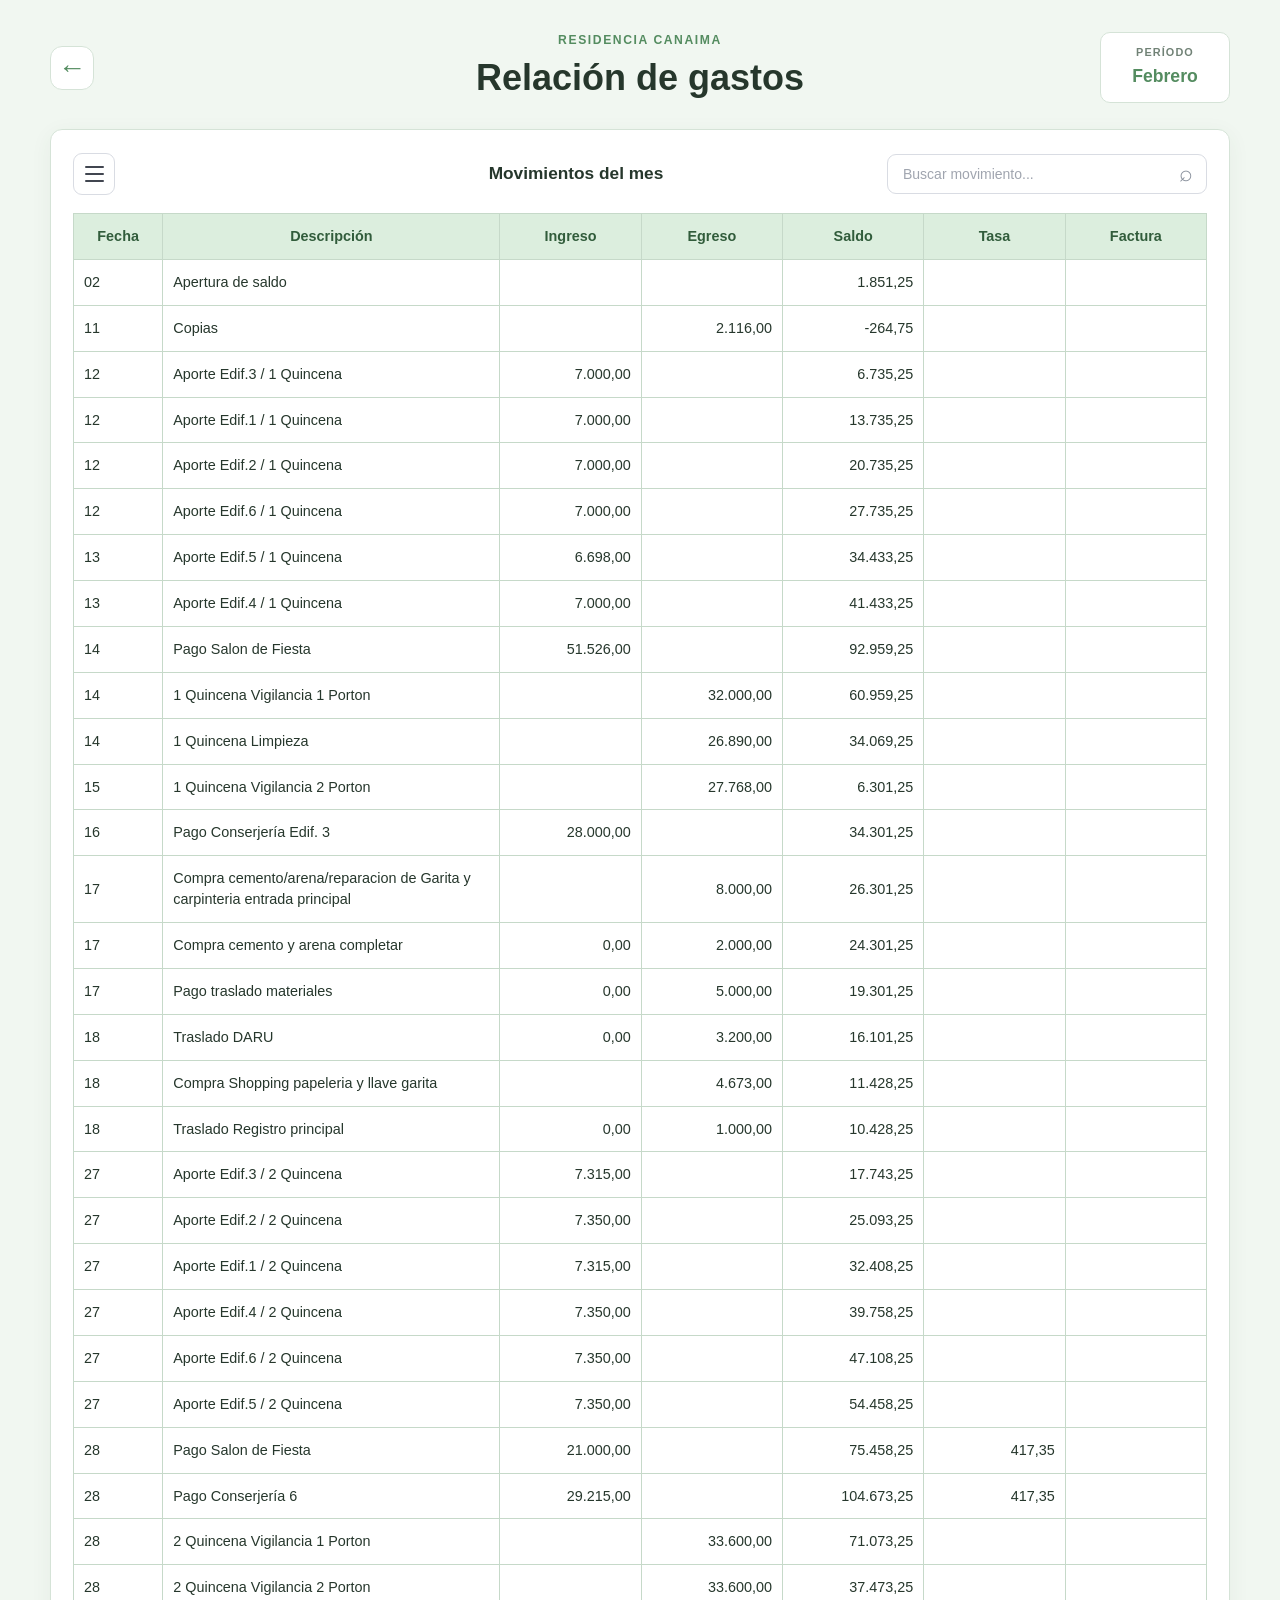
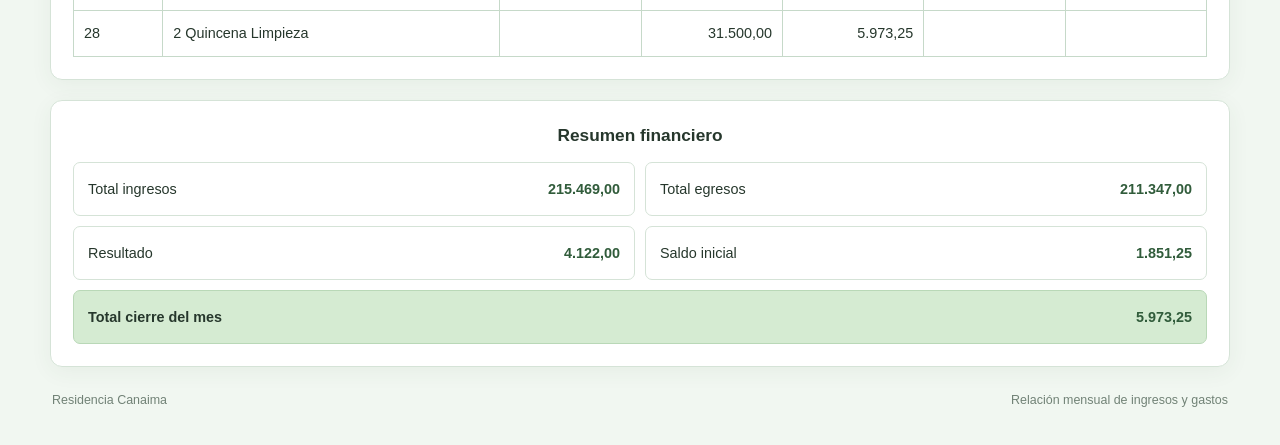
==== Consulta de mes/index.html @ 59e99fba "aplicando relaciones" ====
<!DOCTYPE html>
<html lang="es">
<head>
    <meta charset="UTF-8">
    <meta name="viewport" content="width=device-width, initial-scale=1.0">
    <meta name="theme-color" content="#f3f4f7">

    <title>Residencia Canaima | Consulta de mes</title>

    <link rel="stylesheet" href="styles.css">
    <link rel="stylesheet" href="animations.css">
    <link rel="stylesheet" href="search.css">
    <link rel="stylesheet" href="responsive.css">
    <link rel="stylesheet" href="sort.css">

</head>

<body>

    <main class="page">

        <!-- ENCABEZADO -->
        <header class="page-header">

            <!-- BOTÓN PARA RETROCEDER -->
            <button
                class="back-button"
                type="button"
                onclick="history.back()"
                aria-label="Volver a la página anterior"
                title="Volver"
            >
                <span aria-hidden="true">←</span>
            </button>


            <!-- INFORMACIÓN CENTRADA -->
            <div class="header-info">

                <p class="eyebrow">RESIDENCIA CANAIMA</p>

                <h1>Relación de gastos</h1>

            </div>


            <!-- PERÍODO -->
            <div class="period">

                <span class="period-label">PERÍODO</span>

                <span class="period-value">Febrero</span>

            </div>

        </header>



        <!-- TABLA DE MOVIMIENTOS -->
        <section class="ledger-section">

            <div class="section-heading">

                <!-- BOTÓN DE ORDENAMIENTO -->
                <div class="sort-container">

                    <button
                        type="button"
                        class="sort-button"
                        id="sort-button"
                        aria-expanded="false"
                        aria-controls="sort-menu"
                        aria-label="Ordenar movimientos"
                        title="Ordenar movimientos"
                    >
                        <span></span>
                        <span></span>
                        <span></span>
                    </button>

                    <!-- OPCIONES -->
                    <div class="sort-menu" id="sort-menu" hidden>

                        <button type="button" class="sort-option" data-sort="fecha-asc">
                            Fecha: más antiguo → más reciente
                        </button>

                        <button type="button" class="sort-option" data-sort="fecha-desc">
                            Fecha: más reciente → más antiguo
                        </button>

                        <button type="button" class="sort-option" data-sort="ingresos">
                            Ingresos: mayor → menor
                        </button>

                        <button type="button" class="sort-option" data-sort="egresos">
                            Egresos: mayor → menor
                        </button>

                        <button type="button" class="sort-option" data-sort="descripcion-asc">
                            Descripción: A → Z
                        </button>

                        <button type="button" class="sort-option" data-sort="descripcion-desc">
                            Descripción: Z → A
                        </button>

                    </div>

                </div>

                <!-- TÍTULO -->
                <h2>Movimientos del mes</h2>

                <!-- BUSCADOR -->
                <div class="search-container">
                    <input
                        type="search"
                        id="search-movements"
                        placeholder="Buscar movimiento..."
                        aria-label="Buscar por descripción"
                        autocomplete="off"
                    >
                    <span class="search-icon" aria-hidden="true">⌕</span>
                </div>

            </div>




            <div class="table-wrap">

                <table class="ledger">

                    <thead>
                        <tr>
                            <th>Fecha</th>
                            <th>Descripción</th>
                            <th class="number">Ingreso</th>
                            <th class="number">Egreso</th>
                            <th class="number">Saldo</th>
                            <th class="number">Tasa</th>
                            <th>Factura</th>
                        </tr>
                    </thead>

                    <tbody>

                        <!-- Aquí se agregarán posteriormente los movimientos -->

                        <tr class="empty-row">
                            <td colspan="7">
                                Todavía no hay movimientos registrados.
                            </td>
                        </tr>

                    </tbody>

                </table>

            </div>

        </section>


        <!-- RESUMEN FINANCIERO -->
        <section class="summary-section">

            <h2>Resumen financiero</h2>

            <div class="summary-grid">

                <article class="summary-item">
                    <span>Total ingresos</span>
                    <strong>—</strong>
                </article>

                <article class="summary-item">
                    <span>Total egresos</span>
                    <strong>—</strong>
                </article>

                <article class="summary-item">
                    <span>Resultado</span>
                    <strong>—</strong>
                </article>

                <article class="summary-item">
                    <span>Saldo inicial</span>
                    <strong>—</strong>
                </article>

                <article class="summary-item summary-total">
                    <span>Total cierre del mes</span>
                    <strong>—</strong>
                </article>

            </div>

        </section>


        <!-- PIE DE PÁGINA -->
        <footer class="page-footer">
            <span>Residencia Canaima</span>
            <span>Relación mensual de ingresos y gastos</span>
        </footer>

    </main>

    <script src="script.js"></script>
    <script src="search.js"></script>
    <script src="sort.js"></script>

</body>
</html>
---- Consulta de mes/styles.css ----
/* ========================================
   RESIDENCIA CANAIMA
   RELACIÓN DE GASTOS
   PALETA VERDE
======================================== */

:root {
    --page-bg: #f1f7f1;
    --surface: #ffffff;

    --ink: #26372c;
    --muted: #718276;

    --line: #d5e3d7;

    --header-bg: #dceede;
    --header-ink: #315c3b;

    --accent: #548c60;

    --closing-bg: #e7f3e8;
    --total-bg: #d5ebd2;

    --radius: 12px;
    --shadow: 0 5px 22px rgba(48, 91, 57, 0.06);
}


/* ========================================
   CONFIGURACIÓN GENERAL
======================================== */

* {
    box-sizing: border-box;
}

html {
    -webkit-text-size-adjust: 100%;
}

body {
    margin: 0;
    padding: 32px 18px;

    background: var(--page-bg);
    color: var(--ink);

    font-family: Arial, Helvetica, sans-serif;
    line-height: 1.45;
}

.page {
    width: min(100%, 1180px);
    margin: 0 auto;
}

h1, h2, p {
    margin-top: 0;
}


/* ========================================
   ENCABEZADO
======================================== */

.page-header {
    display: flex;
    align-items: center;
    justify-content: space-between;

    gap: 24px;
    margin-bottom: 26px;
}

.eyebrow {
    margin-bottom: 7px;

    color: var(--accent);

    font-size: 0.76rem;
    font-weight: 700;
    letter-spacing: 0.13em;
}

h1 {
    margin-bottom: 5px;

    font-size: clamp(1.65rem, 3vw, 2.25rem);
    line-height: 1.15;
}

.subtitle {
    margin-bottom: 0;

    color: var(--muted);
    font-size: 0.92rem;
}

.period {
    min-width: 130px;

    padding: 12px 17px;

    border: 1px solid var(--line);
    border-radius: 10px;

    background: var(--surface);
    text-align: center;
}

.period-label,
.period-value {
    display: block;
}

.period-label {
    margin-bottom: 3px;

    color: var(--muted);

    font-size: 0.68rem;
    font-weight: 700;
    letter-spacing: 0.1em;
}

.period-value {
    color: var(--accent);
    font-size: 1.1rem;
    font-weight: 700;
}


/* ========================================
   SECCIONES
======================================== */

.ledger-section,
.closing-section,
.summary-section {

    margin-bottom: 20px;
    padding: 22px;

    border: 1px solid var(--line);
    border-radius: var(--radius);

    background: var(--surface);
    box-shadow: var(--shadow);
}

.section-heading {
    display: flex;
    align-items: center;
    justify-content: space-between;

    margin-bottom: 17px;
}

.section-heading h2,
.closing-section h2,
.summary-section h2 {

    margin-bottom: 4px;
    font-size: 1.08rem;
}

.section-heading p {
    margin-bottom: 0;

    color: var(--muted);
    font-size: 0.92rem;
}


/* ========================================
   TABLA DE MOVIMIENTOS
======================================== */

.table-wrap {
    width: 100%;
    overflow-x: auto;
}

.ledger {
    width: 100%;

    border-collapse: collapse;
    table-layout: fixed;

    font-size: 0.9rem;
}

.ledger th,
.ledger td {

    padding: 12px 10px;

    border: 1px solid #c6d9c9;

    text-align: left;
    overflow-wrap: anywhere;
}

.ledger th {

    background: var(--header-bg);
    color: var(--header-ink);

    font-weight: 700;
}

.ledger th:first-child {
    width: 9%;
}

.ledger th:nth-child(2) {
    width: 34%;
}

.ledger th:nth-child(n+3) {
    width: 14.25%;
}

.ledger .number {
    text-align: right;
}

.empty-row td {

    padding: 28px 12px;

    color: var(--muted);
    text-align: center;
}


/* ========================================
   CIERRE DEL MES
======================================== */

.closing-section h2,
.summary-section h2 {

    margin-bottom: 14px;
}

.closing-line {

    display: flex;
    justify-content: space-between;
    align-items: center;

    gap: 16px;
    padding: 13px 15px;

    border: 1px solid #c9dfcb;
    border-radius: 7px;

    background: var(--closing-bg);
}

.closing-line strong,
.summary-item strong {

    color: #315c3b;
    font-variant-numeric: tabular-nums;
}


/* ========================================
   RESUMEN FINANCIERO
======================================== */
.summary-grid {

    display: grid;

    grid-template-columns: repeat(2, minmax(0, 1fr));

    gap: 10px;
}

.summary-item {

    display: flex;
    justify-content: space-between;
    align-items: center;

    gap: 14px;

    min-height: 54px;
    padding: 12px 14px;

    border: 1px solid var(--line);
    border-radius: 7px;

    background: #fff;

    font-size: 0.9rem;
}

.summary-item strong {
    white-space: nowrap;
}

.summary-total {

    grid-column: 1 / -1;

    border-color: #b9d8b7;
    background: var(--total-bg);

    font-weight: 700;
}


/* ========================================
   PIE DE PÁGINA
======================================== */

.page-footer {

    display: flex;
    justify-content: space-between;

    gap: 12px;
    padding: 4px 2px;

    color: var(--muted);
    font-size: 0.78rem;
}


/* ========================================
   TABLETS
======================================== */

@media (max-width: 760px) {

    body {
        padding: 22px 14px;
    }

    .ledger-section,
    .closing-section,
    .summary-section {
        padding: 17px;
    }

    .ledger {
        font-size: 0.82rem;
    }

    .ledger th,
    .ledger td {
        padding: 10px 7px;
    }

}


/* ========================================
   TELÉFONOS
======================================== */

@media (max-width: 560px) {

    body {
        padding: 14px 10px 24px;
    }

    .page-header {

        align-items: flex-start;

        gap: 12px;
        margin-bottom: 17px;
    }

    .eyebrow {
        font-size: 0.65rem;
    }

    h1 {
        font-size: 1.45rem;
    }

    .subtitle {

        max-width: 220px;

        font-size: 0.8rem;
    }

    .period {

        min-width: 82px;

        padding: 9px 10px;
    }

    .period-label {
        font-size: 0.59rem;
    }

    .period-value {
        font-size: 0.95rem;
    }

    .ledger-section,
    .closing-section,
    .summary-section {

        margin-bottom: 13px;
        padding: 14px 12px;

        border-radius: 10px;
    }

    .section-heading {
        margin-bottom: 12px;
    }

    .section-heading h2,
    .closing-section h2,
    .summary-section h2 {

        font-size: 0.98rem;
    }

    .section-heading p {
        font-size: 0.77rem;
    }

    /* Tabla adaptable mediante desplazamiento */

    .table-wrap {
        overflow-x: auto;
        -webkit-overflow-scrolling: touch;
    }

    .ledger {
        min-width: 650px;
        font-size: 0.8rem;
    }

    .ledger th,
    .ledger td {
        padding: 10px 7px;
    }

    .closing-line {

        padding: 12px;

        font-size: 0.88rem;
    }

    .summary-grid {

        grid-template-columns: 1fr;
        gap: 8px;
    }

    .summary-item {

        min-height: 48px;
        padding: 10px 11px;

        font-size: 0.84rem;
    }

    .summary-total {
        grid-column: auto;
    }

    .page-footer {

        flex-direction: column;

        gap: 3px;
        padding: 3px 2px;

        font-size: 0.7rem;
    }

}


/* ========================================
   TELÉFONOS MUY PEQUEÑOS
======================================== */

@media (max-width: 350px) {

    .page-header {
        flex-direction: column;
    }

    .period {

        width: 100%;
        text-align: left;
    }

    .period-label,
    .period-value {
        display: inline;
    }

    .period-label {
        margin-right: 8px;
    }

}

/* ========================================
   ANIMACIÓN DE CARGA DE LA PÁGINA
======================================== */

/* Animación general de aparición */

@keyframes pageFadeIn {
    from {
        opacity: 0;
        transform: translateY(18px);
    }

    to {
        opacity: 1;
        transform: translateY(0);
    }
}


/* Encabezado */

.page-header {
    animation: pageFadeIn 0.7s ease-out both;
}


/* Tabla de movimientos */

.ledger-section {
    animation: pageFadeIn 0.8s ease-out 0.12s both;
}


/* Cierre mensual */

.closing-section {
    animation: pageFadeIn 0.8s ease-out 0.24s both;
}


/* Resumen financiero */

.summary-section {
    animation: pageFadeIn 0.8s ease-out 0.36s both;
}


/* Pie de página */

.page-footer {
    animation: pageFadeIn 0.8s ease-out 0.48s both;
}


/* Respetar preferencias de movimiento reducido */

@media (prefers-reduced-motion: reduce) {

    .page-header,
    .ledger-section,
    .closing-section,
    .summary-section,
    .page-footer {

        animation: none;
    }

}

/* ========================================
   ENCABEZADO CENTRADO CON BOTÓN DE REGRESO
======================================== */

.page-header {
    display: grid;

    grid-template-columns: 1fr auto 1fr;

    align-items: center;

    gap: 12px;
}


/* INFORMACIÓN CENTRAL */

.header-info {
    text-align: center;
    grid-column: 2;
}

.header-info .eyebrow {
    margin-bottom: 7px;
}

.header-info h1 {
    margin-bottom: 5px;
}

.header-info .subtitle {
    margin-bottom: 0;
}


/* BOTÓN DE REGRESO */

.back-button {
    grid-column: 1;
    justify-self: start;

    display: flex;
    align-items: center;
    justify-content: center;

    width: 44px;
    height: 44px;

    border: 1px solid var(--line);
    border-radius: 12px;

    background: var(--surface);
    color: var(--accent);

    font-size: 28px;
    cursor: pointer;

    transition:
        background 0.25s ease,
        transform 0.25s ease,
        border-color 0.25s ease;
}

.back-button:hover {
    background: var(--header-bg);
    border-color: var(--accent);
    transform: translateX(-3px);
}

.back-button:active {
    transform: scale(0.94);
}

.back-button:focus-visible {
    outline: 2px solid var(--accent);
    outline-offset: 3px;
}


/* PERÍODO A LA DERECHA */

.page-header .period {
    grid-column: 3;
    justify-self: end;
}


/* ========================================
   ADAPTACIÓN PARA TELÉFONOS
======================================== */

@media (max-width: 560px) {

    .page-header {
        display: grid;

        grid-template-columns: 38px minmax(0, 1fr) 75px;

        align-items: center;
        gap: 5px;
    }

    .header-info {
        grid-column: 2;
        min-width: 0;
        text-align: center;
    }

    .header-info .eyebrow {
        font-size: 0.58rem;
        letter-spacing: 0.08em;
    }

    .header-info h1 {
        font-size: 1.15rem;
    }

    .header-info .subtitle {
        font-size: 0.68rem;
        max-width: none;
    }

    .back-button {
        width: 36px;
        height: 36px;

        font-size: 23px;
        border-radius: 9px;
    }

    .page-header .period {
        grid-column: 3;

        min-width: 0;
        width: 75px;

        padding: 8px 5px;

        text-align: center;
    }

    .period-label {
        font-size: 0.55rem;
    }

    .period-value {
        font-size: 0.85rem;
    }

}


/* TELÉFONOS MUY PEQUEÑOS */

@media (max-width: 350px) {

    .page-header {
        grid-template-columns: 32px minmax(0, 1fr) 65px;
    }

    .back-button {
        width: 32px;
        height: 32px;
    }

    .header-info h1 {
        font-size: 1rem;
    }

    .header-info .subtitle {
        font-size: 0.61rem;
    }

    .page-header .period {
        width: 65px;
    }

}

/* ========================================
   CENTRADO DE ENCABEZADOS
======================================== */

/* Movimientos del mes */
.section-heading {
    display: flex;
    justify-content: center;
    text-align: center;
}

.section-heading > div {
    width: 100%;
    text-align: center;
}

/* Cierre del mes */
.closing-section > h2 {
    text-align: center;
}

/* Resumen financiero */
.summary-section > h2 {
    text-align: center;
}

/* Centrar encabezados de la tabla */
.ledger thead th {
    text-align: center !important;
}
---- Consulta de mes/animations.css ----
/* ========================================
   RESIDENCIA CANAIMA
   ANIMACIONES E INTERACCIONES
======================================== */


/* ========================================
   TRANSICIONES GENERALES
======================================== */

button,
.period,
.ledger-section,
.closing-section,
.summary-section,
.summary-item,
.ledger th,
.ledger td {
    transition:
        transform 0.25s ease,
        box-shadow 0.25s ease,
        background-color 0.25s ease,
        border-color 0.25s ease,
        color 0.25s ease;
}


/* ========================================
   BOTÓN DE REGRESO
======================================== */

.back-button:hover {
    background: #dceede;
    border-color: #79ad80;
    color: #315c3b;

    transform: translateX(-4px);

    box-shadow: 0 4px 12px rgba(48, 91, 57, 0.12);
}

.back-button:active {
    transform: scale(0.92);
}


/* ========================================
   TARJETAS Y SECCIONES
======================================== */

.ledger-section:hover,
.closing-section:hover,
.summary-section:hover {

    box-shadow: 0 9px 25px rgba(48, 91, 57, 0.10);

    border-color: #bdd8c0;
}


/* ========================================
   PERÍODO
======================================== */

.period:hover {

    transform: translateY(-3px);

    border-color: #8dbb91;

    box-shadow: 0 5px 14px rgba(48, 91, 57, 0.10);
}


/* ========================================
   ENCABEZADOS DE TABLA
======================================== */

.ledger th:hover {

    background: #cce5cf;
    color: #274d30;
}


/* ========================================
   FILAS DE LA TABLA
======================================== */

.ledger tbody tr:not(.empty-row):hover {

    background: #f0f8f0;

    transform: scale(1.002);
}


/* ========================================
   RESUMEN FINANCIERO
======================================== */

.summary-item:hover {

    transform: translateY(-3px);

    background: #f3faf3;

    border-color: #a9cfae;

    box-shadow: 0 5px 13px rgba(48, 91, 57, 0.08);
}


/* TOTAL DEL CIERRE */

.summary-total:hover {

    background: #c8e5c5;

    border-color: #91bd8e;
}


/* ========================================
   CIERRE MENSUAL
======================================== */

.closing-line:hover {

    background: #d9eddb;

    border-color: #a9cfae;
}


/* ========================================
   TEXTO DEL ENCABEZADO
======================================== */

.header-info h1 {
    transition: color 0.25s ease;
}

.header-info h1:hover {
    color: #548c60;
}


/* ========================================
   ACCESIBILIDAD
======================================== */

@media (prefers-reduced-motion: reduce) {

    *,
    *::before,
    *::after {

        transition-duration: 0.01ms !important;
        animation-duration: 0.01ms !important;
        animation-iteration-count: 1 !important;

    }

}


/* ========================================
   DISPOSITIVOS TÁCTILES
======================================== */

@media (hover: none) {

    .ledger-section:hover,
    .closing-section:hover,
    .summary-section:hover,
    .summary-item:hover,
    .period:hover,
    .closing-line:hover,
    .header-info h1:hover {

        transform: none;
        box-shadow: none;

    }

}
---- Consulta de mes/search.css ----
/* ========================================
   ENCABEZADO Y BUSCADOR DE MOVIMIENTOS
======================================== */

.section-heading {
    display: grid;
    grid-template-columns: minmax(0, 1fr) auto minmax(0, 1fr);
    align-items: center;
    gap: 20px;
    width: 100%;
}

.section-heading h2 {
    grid-column: 2;
    grid-row: 1;
    margin: 0;
    text-align: center;
    white-space: nowrap;
    transform: translateX(-70px);
}

/* Contenedor del buscador */

.search-container {
    position: relative;
    grid-column: 3;
    grid-row: 1;
    justify-self: end;
    width: min(100%, 320px);
    flex: 0 1 320px;
}

/* Campo de búsqueda */

.search-container input {
    width: 100%;
    box-sizing: border-box;
    padding: 11px 42px 11px 15px;

    font-family: inherit;
    font-size: 14px;
    color: #30343b;

    background: #ffffff;
    border: 1px solid #d9dce3;
    border-radius: 9px;

    outline: none;
    transition: border-color 0.2s ease,
                box-shadow 0.2s ease;
}

.search-container input::placeholder {
    color: #a0a5af;
}

.search-container input:focus {
    border-color: #8795ad;
    box-shadow: 0 0 0 3px rgba(135, 149, 173, 0.15);
}

/* Icono de búsqueda */

.search-icon {
    position: absolute;
    right: 14px;
    top: 50%;
    transform: translateY(-50%);

    font-size: 23px;
    color: #89909c;

    pointer-events: none;
}

/* Mensaje sin resultados */

.search-empty-row td {
    padding: 25px 12px;
    text-align: center;
    color: #9298a3;
    font-size: 14px;
}

/* ========================================
   ADAPTACIÓN A MÓVILES
======================================== */

@media (max-width: 620px) {

    .section-heading {
        grid-template-columns: 1fr;
        flex-wrap: wrap;
        gap: 14px;
    }

    .section-heading h2 {
        grid-column: 1;
        grid-row: 1;
        transform: none;
    }

    .search-container {
        grid-column: 1;
        grid-row: 2;
        justify-self: stretch;
        width: 100%;
        max-width: none;
        flex: 1 1 100%;
    }

}
---- Consulta de mes/responsive.css ----
/* ========================================
   AJUSTES RESPONSIVE DEL ENCABEZADO
======================================== */

/* Escritorios pequeños y pantallas grandes */
@media (min-width: 621px) {

    .section-heading h2 {
        transform: translateX(clamp(-80px, -5vw, -35px));
    }

}

/* En móvil el título conserva su centrado */
@media (max-width: 620px) {

    .ledger th:first-child {
        min-width: 48px;
        white-space: nowrap;
    }

    .section-heading h2 {
        transform: none;
    }

}
---- Consulta de mes/sort.css ----
/* ========================================
   ENCABEZADO DE MOVIMIENTOS
======================================== */

.ledger-section .section-heading {
    display: flex !important;
    align-items: center !important;
    justify-content: center !important;

    position: relative;
    width: 100%;
    min-height: 44px;
    gap: 18px;

    text-align: center !important;
}

/* ========================================
   BOTÓN DE ORDENAMIENTO
======================================== */

.ledger-section .sort-container {
    position: absolute !important;
    left: 0;
    top: 50%;
    transform: translateY(-50%);

    width: 42px;
    z-index: 50;
}

/* Botón de tres líneas */

.ledger-section .sort-button {
    width: 42px;
    height: 42px;
    padding: 10px;

    display: flex;
    flex-direction: column;
    justify-content: center;
    align-items: center;
    gap: 5px;

    background: #ffffff;
    border: 1px solid #d9dce3;
    border-radius: 9px;

    cursor: pointer;
    transition: background 0.2s ease, border-color 0.2s ease;
}

.ledger-section .sort-button span {
    display: block;
    width: 19px;
    height: 2px;

    background: #414650;
    border-radius: 2px;

    transition: background 0.2s ease;
}

.ledger-section .sort-button:hover {
    background: #f1f3f6;
    border-color: #aeb5c1;
}

/* ========================================
   MENÚ DESPLEGABLE
======================================== */

.ledger-section .sort-menu {
    position: absolute;
    top: calc(100% + 9px);
    left: 0;

    width: 270px;
    padding: 6px;

    background: #ffffff;
    border: 1px solid #e0e3e9;
    border-radius: 10px;

    box-shadow: 0 8px 24px rgba(0, 0, 0, 0.12);
    z-index: 100;
}

.ledger-section .sort-menu[hidden] {
    display: none !important;
}

/* ========================================
   OPCIONES DEL MENÚ
======================================== */

.ledger-section .sort-option {
    display: block;
    width: 100%;
    padding: 11px 12px;

    font-family: inherit;
    font-size: 13px;
    font-weight: 500;
    text-align: left;

    color: #414650;
    background: transparent;

    border: none;
    border-radius: 7px;

    cursor: pointer;

    transition:
        background 0.2s ease,
        color 0.2s ease,
        padding-left 0.2s ease;
}

/* Al pasar el cursor */

.ledger-section .sort-option:hover {
    color: #30343b;
    background: #f0f1f5;
    padding-left: 17px;
}

/* Al mantener pulsado */

.ledger-section .sort-option:active {
    background: #e5e7ed;
}

/* Accesibilidad: navegación con teclado */

.ledger-section .sort-option:focus-visible {
    outline: 2px solid #8795ad;
    outline-offset: -2px;
    background: #f0f1f5;
}


/* ========================================
   TÍTULO
======================================== */

.ledger-section .section-heading h2 {
    flex: 1 1 auto;
    margin: 0;

    text-align: center !important;
    white-space: nowrap;
}

/* ========================================
   BUSCADOR EN ESCRITORIO
======================================== */

.ledger-section .section-heading .search-container {
    position: absolute !important;
    right: 0;
    top: 50%;
    transform: translateY(-50%);

    width: 320px;
    max-width: 320px;
    z-index: 2;
    pointer-events: auto;
}

/* ========================================
   ADAPTACIÓN A MÓVILES
======================================== */

@media (max-width: 620px) {

    .ledger-section .section-heading {
        flex-wrap: wrap !important;
        justify-content: center !important;
        gap: 14px;
    }

    .ledger-section .section-heading h2 {
        width: 100%;
        flex: 1 1 100%;

        text-align: center !important;
        white-space: normal;
    }

    /* Buscador */
    .ledger-section .section-heading .search-container {
        position: relative !important;
        top: auto;
        right: auto;
        transform: none;

        width: 100%;
        max-width: none;
    }

    /* Botón más pequeño y ligeramente más arriba */
    .ledger-section .sort-container {
        width: 36px;
        top: -4px;
        transform: none;
    }

    .ledger-section .sort-button {
        width: 36px;
        height: 36px;
        padding: 8px;
        gap: 4px;
    }

    .ledger-section .sort-button span {
        width: 16px;
        height: 2px;
    }

    .ledger-section .sort-menu {
        width: min(270px, calc(100vw - 50px));
    }

}
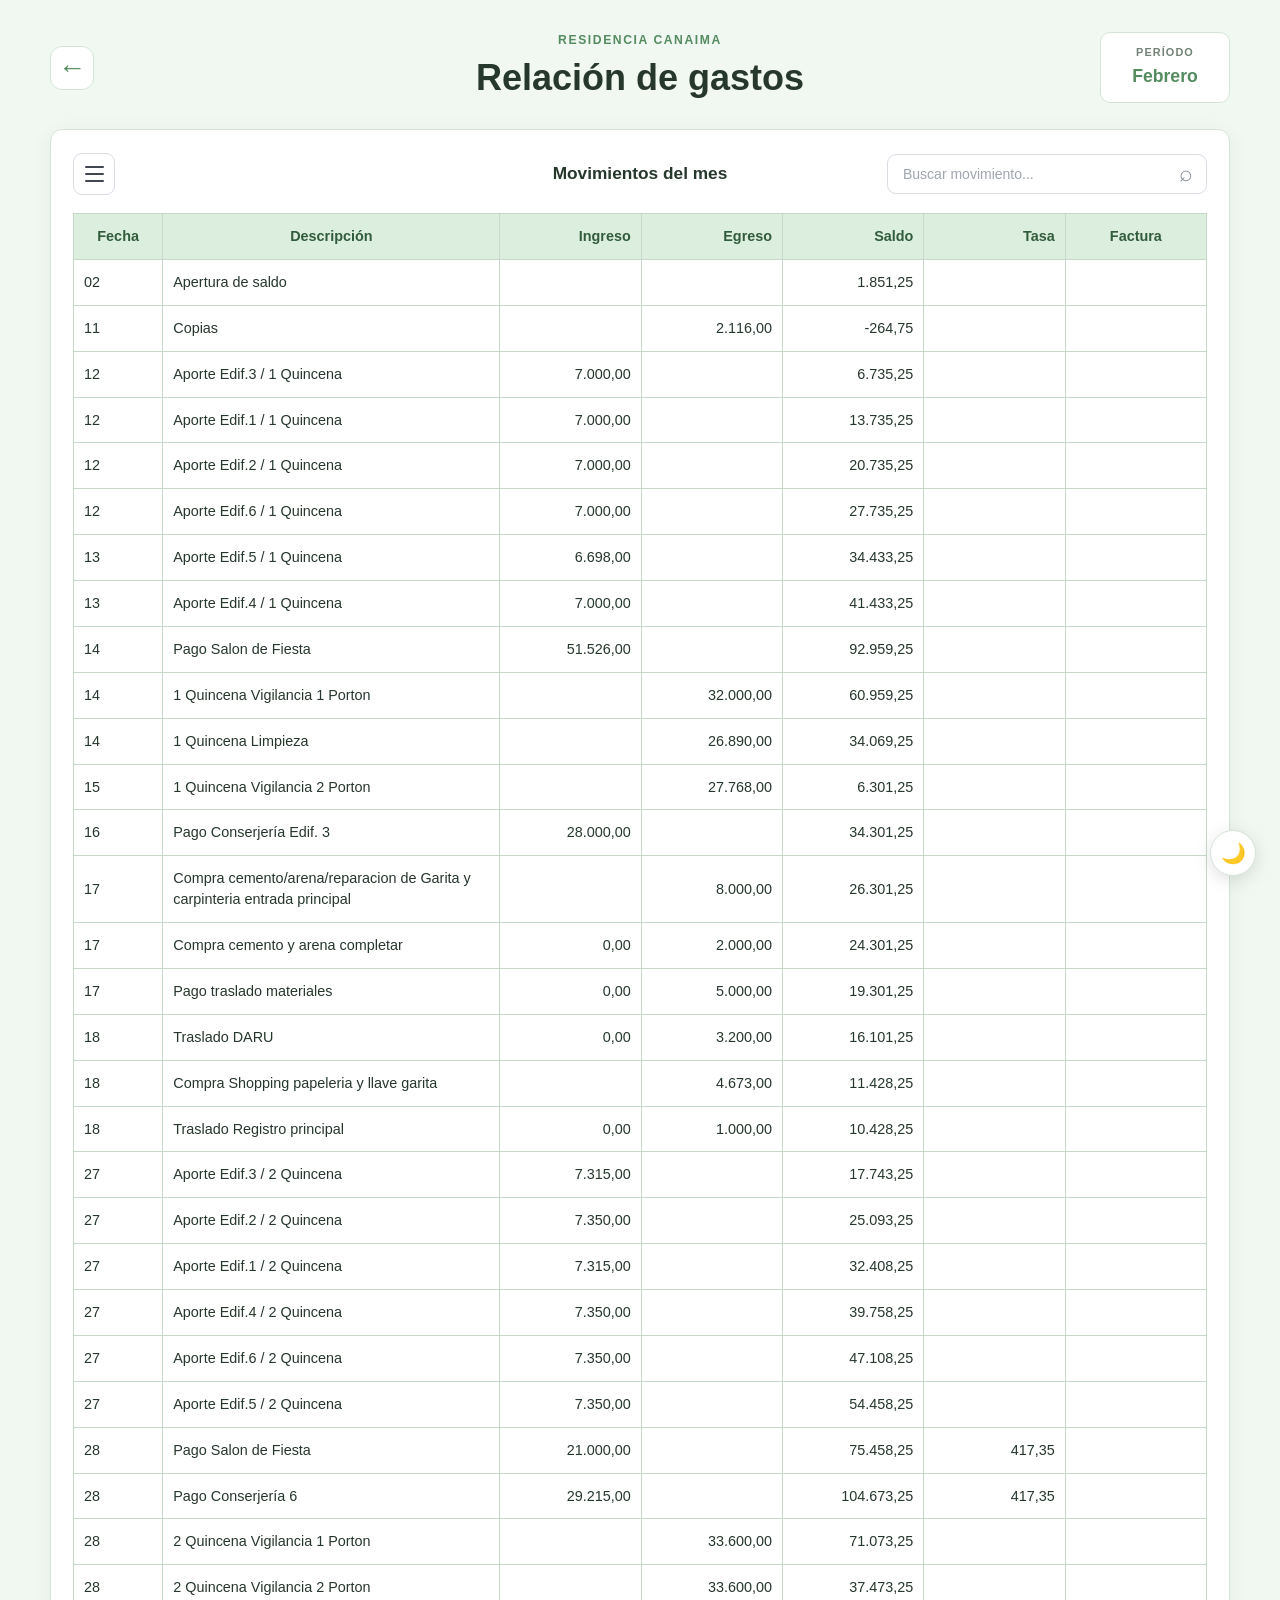
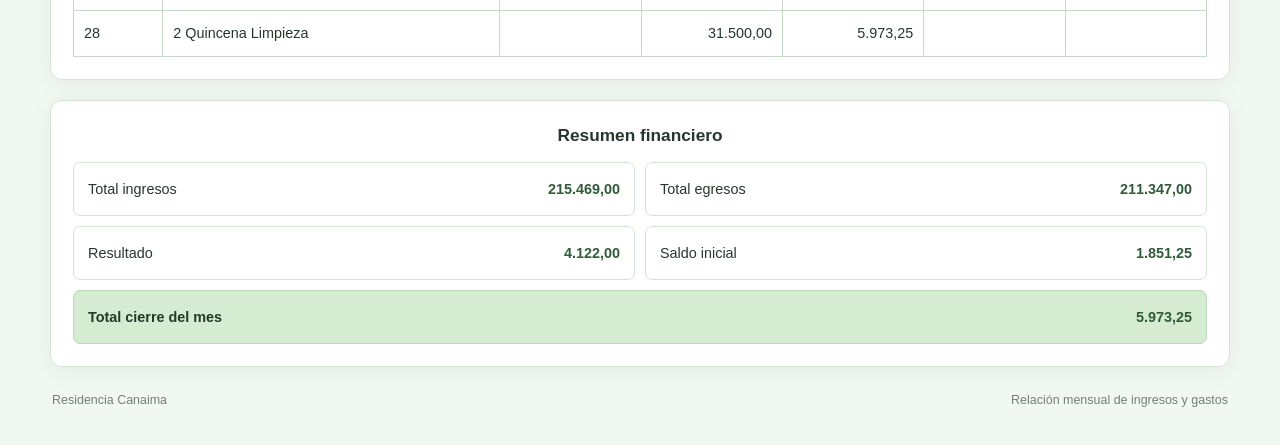
==== commit d205d0c3: "Modo nocturno para consulta de gastos" ====
--- a/Consulta de mes/index.html
+++ b/Consulta de mes/index.html
@@ -12,6 +12,8 @@
     <link rel="stylesheet" href="search.css">
     <link rel="stylesheet" href="responsive.css">
     <link rel="stylesheet" href="sort.css">
+    <link rel="stylesheet" href="dark-mode.css">
+    <script src="dark-mode.js"></script>
 
 </head>
 
@@ -214,6 +216,11 @@
     <script src="search.js"></script>
     <script src="sort.js"></script>
 
+    <!-- BOTÓN DE MODO NOCTURNO (SOL / LUNA) -->
+    <button class="theme-toggle" type="button" aria-label="Cambiar modo" title="Cambiar modo">
+        <span class="theme-toggle-icon" aria-hidden="true">🌙</span>
+    </button>
+
 </body>
 </html>
 
--- a/Consulta de mes/styles.css
+++ b/Consulta de mes/styles.css
@@ -60,45 +60,92 @@
 
 
 /* ========================================
-   ENCABEZADO
+   ENCABEZADO PRINCIPAL (GRID 3 COLUMNAS)
 ======================================== */
 
 .page-header {
+    display: grid;
+    grid-template-columns: 1fr auto 1fr;
+    align-items: center;
+    gap: 12px;
+    margin-bottom: 26px;
+    animation: pageFadeIn 0.7s ease-out both;
+}
+
+/* Botón de regreso */
+.back-button {
+    grid-column: 1;
+    justify-self: start;
+
     display: flex;
     align-items: center;
-    justify-content: space-between;
-
-    gap: 24px;
-    margin-bottom: 26px;
-}
-
-.eyebrow {
+    justify-content: center;
+
+    width: 44px;
+    height: 44px;
+
+    border: 1px solid var(--line);
+    border-radius: 12px;
+
+    background: var(--surface);
+    color: var(--accent);
+
+    font-size: 28px;
+    cursor: pointer;
+
+    transition:
+        background 0.25s ease,
+        transform 0.25s ease,
+        border-color 0.25s ease;
+}
+
+.back-button:hover {
+    background: var(--header-bg);
+    border-color: var(--accent);
+    transform: translateX(-3px);
+}
+
+.back-button:active {
+    transform: scale(0.94);
+}
+
+.back-button:focus-visible {
+    outline: 2px solid var(--accent);
+    outline-offset: 3px;
+}
+
+/* Información central */
+.header-info {
+    grid-column: 2;
+    text-align: center;
+}
+
+.header-info .eyebrow {
     margin-bottom: 7px;
-
     color: var(--accent);
-
     font-size: 0.76rem;
     font-weight: 700;
     letter-spacing: 0.13em;
 }
 
-h1 {
+.header-info h1 {
     margin-bottom: 5px;
-
     font-size: clamp(1.65rem, 3vw, 2.25rem);
     line-height: 1.15;
 }
 
-.subtitle {
+.header-info .subtitle {
     margin-bottom: 0;
-
     color: var(--muted);
     font-size: 0.92rem;
 }
 
-.period {
+/* Período a la derecha */
+.page-header .period {
+    grid-column: 3;
+    justify-self: end;
+
     min-width: 130px;
-
     padding: 12px 17px;
 
     border: 1px solid var(--line);
@@ -115,9 +162,7 @@
 
 .period-label {
     margin-bottom: 3px;
-
     color: var(--muted);
-
     font-size: 0.68rem;
     font-weight: 700;
     letter-spacing: 0.1em;
@@ -135,9 +180,7 @@
 ======================================== */
 
 .ledger-section,
-.closing-section,
 .summary-section {
-
     margin-bottom: 20px;
     padding: 22px;
 
@@ -146,27 +189,36 @@
 
     background: var(--surface);
     box-shadow: var(--shadow);
+}
+
+.ledger-section {
+    animation: pageFadeIn 0.8s ease-out 0.12s both;
+}
+
+.summary-section {
+    animation: pageFadeIn 0.8s ease-out 0.36s both;
 }
 
 .section-heading {
     display: flex;
     align-items: center;
     justify-content: space-between;
-
     margin-bottom: 17px;
 }
 
 .section-heading h2,
-.closing-section h2,
 .summary-section h2 {
-
     margin-bottom: 4px;
     font-size: 1.08rem;
 }
 
+.summary-section > h2 {
+    text-align: center;
+    margin-bottom: 14px;
+}
+
 .section-heading p {
     margin-bottom: 0;
-
     color: var(--muted);
     font-size: 0.92rem;
 }
@@ -183,30 +235,24 @@
 
 .ledger {
     width: 100%;
-
     border-collapse: collapse;
     table-layout: fixed;
-
     font-size: 0.9rem;
 }
 
 .ledger th,
 .ledger td {
-
     padding: 12px 10px;
-
     border: 1px solid #c6d9c9;
-
     text-align: left;
     overflow-wrap: anywhere;
 }
 
-.ledger th {
-
+.ledger thead th {
     background: var(--header-bg);
     color: var(--header-ink);
-
     font-weight: 700;
+    text-align: center;
 }
 
 .ledger th:first-child {
@@ -226,305 +272,77 @@
 }
 
 .empty-row td {
-
     padding: 28px 12px;
-
     color: var(--muted);
     text-align: center;
 }
 
 
 /* ========================================
-   CIERRE DEL MES
-======================================== */
-
-.closing-section h2,
-.summary-section h2 {
-
-    margin-bottom: 14px;
-}
-
-.closing-line {
-
+   RESUMEN FINANCIERO
+======================================== */
+
+.summary-grid {
+    display: grid;
+    grid-template-columns: repeat(2, minmax(0, 1fr));
+    gap: 10px;
+}
+
+.summary-item {
     display: flex;
     justify-content: space-between;
     align-items: center;
-
-    gap: 16px;
-    padding: 13px 15px;
-
-    border: 1px solid #c9dfcb;
+    gap: 14px;
+
+    min-height: 54px;
+    padding: 12px 14px;
+
+    border: 1px solid var(--line);
     border-radius: 7px;
 
-    background: var(--closing-bg);
-}
-
-.closing-line strong,
+    background: #fff;
+    font-size: 0.9rem;
+}
+
 .summary-item strong {
-
     color: #315c3b;
     font-variant-numeric: tabular-nums;
-}
-
-
-/* ========================================
-   RESUMEN FINANCIERO
-======================================== */
-.summary-grid {
-
-    display: grid;
-
-    grid-template-columns: repeat(2, minmax(0, 1fr));
-
-    gap: 10px;
-}
-
-.summary-item {
-
+    white-space: nowrap;
+}
+
+.summary-total {
+    grid-column: 1 / -1;
+    border-color: #b9d8b7;
+    background: var(--total-bg);
+    font-weight: 700;
+}
+
+
+/* ========================================
+   PIE DE PÁGINA
+======================================== */
+
+.page-footer {
     display: flex;
     justify-content: space-between;
-    align-items: center;
-
-    gap: 14px;
-
-    min-height: 54px;
-    padding: 12px 14px;
-
-    border: 1px solid var(--line);
-    border-radius: 7px;
-
-    background: #fff;
-
-    font-size: 0.9rem;
-}
-
-.summary-item strong {
-    white-space: nowrap;
-}
-
-.summary-total {
-
-    grid-column: 1 / -1;
-
-    border-color: #b9d8b7;
-    background: var(--total-bg);
-
-    font-weight: 700;
-}
-
-
-/* ========================================
-   PIE DE PÁGINA
-======================================== */
-
-.page-footer {
-
-    display: flex;
-    justify-content: space-between;
-
     gap: 12px;
     padding: 4px 2px;
 
     color: var(--muted);
     font-size: 0.78rem;
-}
-
-
-/* ========================================
-   TABLETS
-======================================== */
-
-@media (max-width: 760px) {
-
-    body {
-        padding: 22px 14px;
-    }
-
-    .ledger-section,
-    .closing-section,
-    .summary-section {
-        padding: 17px;
-    }
-
-    .ledger {
-        font-size: 0.82rem;
-    }
-
-    .ledger th,
-    .ledger td {
-        padding: 10px 7px;
-    }
-
-}
-
-
-/* ========================================
-   TELÉFONOS
-======================================== */
-
-@media (max-width: 560px) {
-
-    body {
-        padding: 14px 10px 24px;
-    }
-
-    .page-header {
-
-        align-items: flex-start;
-
-        gap: 12px;
-        margin-bottom: 17px;
-    }
-
-    .eyebrow {
-        font-size: 0.65rem;
-    }
-
-    h1 {
-        font-size: 1.45rem;
-    }
-
-    .subtitle {
-
-        max-width: 220px;
-
-        font-size: 0.8rem;
-    }
-
-    .period {
-
-        min-width: 82px;
-
-        padding: 9px 10px;
-    }
-
-    .period-label {
-        font-size: 0.59rem;
-    }
-
-    .period-value {
-        font-size: 0.95rem;
-    }
-
-    .ledger-section,
-    .closing-section,
-    .summary-section {
-
-        margin-bottom: 13px;
-        padding: 14px 12px;
-
-        border-radius: 10px;
-    }
-
-    .section-heading {
-        margin-bottom: 12px;
-    }
-
-    .section-heading h2,
-    .closing-section h2,
-    .summary-section h2 {
-
-        font-size: 0.98rem;
-    }
-
-    .section-heading p {
-        font-size: 0.77rem;
-    }
-
-    /* Tabla adaptable mediante desplazamiento */
-
-    .table-wrap {
-        overflow-x: auto;
-        -webkit-overflow-scrolling: touch;
-    }
-
-    .ledger {
-        min-width: 650px;
-        font-size: 0.8rem;
-    }
-
-    .ledger th,
-    .ledger td {
-        padding: 10px 7px;
-    }
-
-    .closing-line {
-
-        padding: 12px;
-
-        font-size: 0.88rem;
-    }
-
-    .summary-grid {
-
-        grid-template-columns: 1fr;
-        gap: 8px;
-    }
-
-    .summary-item {
-
-        min-height: 48px;
-        padding: 10px 11px;
-
-        font-size: 0.84rem;
-    }
-
-    .summary-total {
-        grid-column: auto;
-    }
-
-    .page-footer {
-
-        flex-direction: column;
-
-        gap: 3px;
-        padding: 3px 2px;
-
-        font-size: 0.7rem;
-    }
-
-}
-
-
-/* ========================================
-   TELÉFONOS MUY PEQUEÑOS
-======================================== */
-
-@media (max-width: 350px) {
-
-    .page-header {
-        flex-direction: column;
-    }
-
-    .period {
-
-        width: 100%;
-        text-align: left;
-    }
-
-    .period-label,
-    .period-value {
-        display: inline;
-    }
-
-    .period-label {
-        margin-right: 8px;
-    }
-
-}
-
-/* ========================================
-   ANIMACIÓN DE CARGA DE LA PÁGINA
-======================================== */
-
-/* Animación general de aparición */
+    animation: pageFadeIn 0.8s ease-out 0.48s both;
+}
+
+
+/* ========================================
+   ANIMACIONES DE ENTRADA
+======================================== */
 
 @keyframes pageFadeIn {
     from {
         opacity: 0;
         transform: translateY(18px);
     }
-
     to {
         opacity: 1;
         transform: translateY(0);
@@ -532,156 +350,49 @@
 }
 
 
-/* Encabezado */
-
-.page-header {
-    animation: pageFadeIn 0.7s ease-out both;
-}
-
-
-/* Tabla de movimientos */
-
-.ledger-section {
-    animation: pageFadeIn 0.8s ease-out 0.12s both;
-}
-
-
-/* Cierre mensual */
-
-.closing-section {
-    animation: pageFadeIn 0.8s ease-out 0.24s both;
-}
-
-
-/* Resumen financiero */
-
-.summary-section {
-    animation: pageFadeIn 0.8s ease-out 0.36s both;
-}
-
-
-/* Pie de página */
-
-.page-footer {
-    animation: pageFadeIn 0.8s ease-out 0.48s both;
-}
-
-
-/* Respetar preferencias de movimiento reducido */
-
-@media (prefers-reduced-motion: reduce) {
-
-    .page-header,
+/* ========================================
+   RESPONSIVE: TABLETS
+======================================== */
+
+@media (max-width: 760px) {
+
+    body {
+        padding: 22px 14px;
+    }
+
     .ledger-section,
-    .closing-section,
-    .summary-section,
-    .page-footer {
-
-        animation: none;
-    }
-
-}
-
-/* ========================================
-   ENCABEZADO CENTRADO CON BOTÓN DE REGRESO
-======================================== */
-
-.page-header {
-    display: grid;
-
-    grid-template-columns: 1fr auto 1fr;
-
-    align-items: center;
-
-    gap: 12px;
-}
-
-
-/* INFORMACIÓN CENTRAL */
-
-.header-info {
-    text-align: center;
-    grid-column: 2;
-}
-
-.header-info .eyebrow {
-    margin-bottom: 7px;
-}
-
-.header-info h1 {
-    margin-bottom: 5px;
-}
-
-.header-info .subtitle {
-    margin-bottom: 0;
-}
-
-
-/* BOTÓN DE REGRESO */
-
-.back-button {
-    grid-column: 1;
-    justify-self: start;
-
-    display: flex;
-    align-items: center;
-    justify-content: center;
-
-    width: 44px;
-    height: 44px;
-
-    border: 1px solid var(--line);
-    border-radius: 12px;
-
-    background: var(--surface);
-    color: var(--accent);
-
-    font-size: 28px;
-    cursor: pointer;
-
-    transition:
-        background 0.25s ease,
-        transform 0.25s ease,
-        border-color 0.25s ease;
-}
-
-.back-button:hover {
-    background: var(--header-bg);
-    border-color: var(--accent);
-    transform: translateX(-3px);
-}
-
-.back-button:active {
-    transform: scale(0.94);
-}
-
-.back-button:focus-visible {
-    outline: 2px solid var(--accent);
-    outline-offset: 3px;
-}
-
-
-/* PERÍODO A LA DERECHA */
-
-.page-header .period {
-    grid-column: 3;
-    justify-self: end;
-}
-
-
-/* ========================================
-   ADAPTACIÓN PARA TELÉFONOS
+    .summary-section {
+        padding: 17px;
+    }
+
+    .ledger {
+        font-size: 0.82rem;
+    }
+
+    .ledger th,
+    .ledger td {
+        padding: 10px 7px;
+    }
+
+}
+
+
+/* ========================================
+   RESPONSIVE: TELÉFONOS
 ======================================== */
 
 @media (max-width: 560px) {
+
+    body {
+        padding: 14px 10px 24px;
+    }
 
     .page-header {
         display: grid;
-
         grid-template-columns: 38px minmax(0, 1fr) 75px;
-
         align-items: center;
         gap: 5px;
+        margin-bottom: 17px;
     }
 
     .header-info {
@@ -707,19 +418,15 @@
     .back-button {
         width: 36px;
         height: 36px;
-
         font-size: 23px;
         border-radius: 9px;
     }
 
     .page-header .period {
         grid-column: 3;
-
         min-width: 0;
         width: 75px;
-
         padding: 8px 5px;
-
         text-align: center;
     }
 
@@ -731,10 +438,69 @@
         font-size: 0.85rem;
     }
 
-}
-
-
-/* TELÉFONOS MUY PEQUEÑOS */
+    .ledger-section,
+    .summary-section {
+        margin-bottom: 13px;
+        padding: 14px 12px;
+        border-radius: 10px;
+    }
+
+    .section-heading {
+        margin-bottom: 12px;
+    }
+
+    .section-heading h2,
+    .summary-section h2 {
+        font-size: 0.98rem;
+    }
+
+    .section-heading p {
+        font-size: 0.77rem;
+    }
+
+    .table-wrap {
+        overflow-x: auto;
+        -webkit-overflow-scrolling: touch;
+    }
+
+    .ledger {
+        min-width: 650px;
+        font-size: 0.8rem;
+    }
+
+    .ledger th,
+    .ledger td {
+        padding: 10px 7px;
+    }
+
+    .summary-grid {
+        grid-template-columns: 1fr;
+        gap: 8px;
+    }
+
+    .summary-item {
+        min-height: 48px;
+        padding: 10px 11px;
+        font-size: 0.84rem;
+    }
+
+    .summary-total {
+        grid-column: auto;
+    }
+
+    .page-footer {
+        flex-direction: column;
+        gap: 3px;
+        padding: 3px 2px;
+        font-size: 0.7rem;
+    }
+
+}
+
+
+/* ========================================
+   RESPONSIVE: TELÉFONOS MUY PEQUEÑOS
+======================================== */
 
 @media (max-width: 350px) {
 
@@ -761,33 +527,18 @@
 
 }
 
-/* ========================================
-   CENTRADO DE ENCABEZADOS
-======================================== */
-
-/* Movimientos del mes */
-.section-heading {
-    display: flex;
-    justify-content: center;
-    text-align: center;
-}
-
-.section-heading > div {
-    width: 100%;
-    text-align: center;
-}
-
-/* Cierre del mes */
-.closing-section > h2 {
-    text-align: center;
-}
-
-/* Resumen financiero */
-.summary-section > h2 {
-    text-align: center;
-}
-
-/* Centrar encabezados de la tabla */
-.ledger thead th {
-    text-align: center !important;
-}
+
+/* ========================================
+   ACCESIBILIDAD: REDUCED MOTION
+======================================== */
+
+@media (prefers-reduced-motion: reduce) {
+
+    .page-header,
+    .ledger-section,
+    .summary-section,
+    .page-footer {
+        animation: none;
+    }
+
+}
--- a/Consulta de mes/animations.css
+++ b/Consulta de mes/animations.css
@@ -11,7 +11,6 @@
 button,
 .period,
 .ledger-section,
-.closing-section,
 .summary-section,
 .summary-item,
 .ledger th,
@@ -49,7 +48,6 @@
 ======================================== */
 
 .ledger-section:hover,
-.closing-section:hover,
 .summary-section:hover {
 
     box-shadow: 0 9px 25px rgba(48, 91, 57, 0.10);
@@ -122,18 +120,6 @@
 
 
 /* ========================================
-   CIERRE MENSUAL
-======================================== */
-
-.closing-line:hover {
-
-    background: #d9eddb;
-
-    border-color: #a9cfae;
-}
-
-
-/* ========================================
    TEXTO DEL ENCABEZADO
 ======================================== */
 
@@ -172,11 +158,9 @@
 @media (hover: none) {
 
     .ledger-section:hover,
-    .closing-section:hover,
     .summary-section:hover,
     .summary-item:hover,
     .period:hover,
-    .closing-line:hover,
     .header-info h1:hover {
 
         transform: none;
--- a/Consulta de mes/search.css
+++ b/Consulta de mes/search.css
@@ -1,37 +1,13 @@
 /* ========================================
-   ENCABEZADO Y BUSCADOR DE MOVIMIENTOS
+   BUSCADOR DE MOVIMIENTOS
 ======================================== */
-
-.section-heading {
-    display: grid;
-    grid-template-columns: minmax(0, 1fr) auto minmax(0, 1fr);
-    align-items: center;
-    gap: 20px;
-    width: 100%;
-}
-
-.section-heading h2 {
-    grid-column: 2;
-    grid-row: 1;
-    margin: 0;
-    text-align: center;
-    white-space: nowrap;
-    transform: translateX(-70px);
-}
-
-/* Contenedor del buscador */
 
 .search-container {
     position: relative;
-    grid-column: 3;
-    grid-row: 1;
-    justify-self: end;
     width: min(100%, 320px);
-    flex: 0 1 320px;
 }
 
 /* Campo de búsqueda */
-
 .search-container input {
     width: 100%;
     box-sizing: border-box;
@@ -60,7 +36,6 @@
 }
 
 /* Icono de búsqueda */
-
 .search-icon {
     position: absolute;
     right: 14px;
@@ -74,39 +49,9 @@
 }
 
 /* Mensaje sin resultados */
-
 .search-empty-row td {
     padding: 25px 12px;
     text-align: center;
     color: #9298a3;
     font-size: 14px;
 }
-
-/* ========================================
-   ADAPTACIÓN A MÓVILES
-======================================== */
-
-@media (max-width: 620px) {
-
-    .section-heading {
-        grid-template-columns: 1fr;
-        flex-wrap: wrap;
-        gap: 14px;
-    }
-
-    .section-heading h2 {
-        grid-column: 1;
-        grid-row: 1;
-        transform: none;
-    }
-
-    .search-container {
-        grid-column: 1;
-        grid-row: 2;
-        justify-self: stretch;
-        width: 100%;
-        max-width: none;
-        flex: 1 1 100%;
-    }
-
-}
--- a/Consulta de mes/responsive.css
+++ b/Consulta de mes/responsive.css
@@ -1,17 +1,7 @@
 /* ========================================
-   AJUSTES RESPONSIVE DEL ENCABEZADO
+   AJUSTES RESPONSIVE DE TABLA
 ======================================== */
 
-/* Escritorios pequeños y pantallas grandes */
-@media (min-width: 621px) {
-
-    .section-heading h2 {
-        transform: translateX(clamp(-80px, -5vw, -35px));
-    }
-
-}
-
-/* En móvil el título conserva su centrado */
 @media (max-width: 620px) {
 
     .ledger th:first-child {
@@ -19,8 +9,4 @@
         white-space: nowrap;
     }
 
-    .section-heading h2 {
-        transform: none;
-    }
-
 }
--- a/Consulta de mes/sort.css
+++ b/Consulta de mes/sort.css
@@ -3,34 +3,30 @@
 ======================================== */
 
 .ledger-section .section-heading {
-    display: flex !important;
-    align-items: center !important;
-    justify-content: center !important;
-
+    display: flex;
+    align-items: center;
+    justify-content: center;
     position: relative;
     width: 100%;
     min-height: 44px;
     gap: 18px;
-
-    text-align: center !important;
-}
-
-/* ========================================
-   BOTÓN DE ORDENAMIENTO
+    text-align: center;
+}
+
+/* ========================================
+   BOTÓN DE ORDENAMIENTO (A LA IZQUIERDA)
 ======================================== */
 
 .ledger-section .sort-container {
-    position: absolute !important;
+    position: absolute;
     left: 0;
     top: 50%;
     transform: translateY(-50%);
-
     width: 42px;
     z-index: 50;
 }
 
 /* Botón de tres líneas */
-
 .ledger-section .sort-button {
     width: 42px;
     height: 42px;
@@ -118,21 +114,15 @@
         padding-left 0.2s ease;
 }
 
-/* Al pasar el cursor */
-
 .ledger-section .sort-option:hover {
     color: #30343b;
     background: #f0f1f5;
     padding-left: 17px;
 }
 
-/* Al mantener pulsado */
-
 .ledger-section .sort-option:active {
     background: #e5e7ed;
 }
-
-/* Accesibilidad: navegación con teclado */
 
 .ledger-section .sort-option:focus-visible {
     outline: 2px solid #8795ad;
@@ -142,23 +132,22 @@
 
 
 /* ========================================
-   TÍTULO
+   TÍTULO CENTRADO
 ======================================== */
 
 .ledger-section .section-heading h2 {
     flex: 1 1 auto;
     margin: 0;
-
-    text-align: center !important;
+    text-align: center;
     white-space: nowrap;
 }
 
 /* ========================================
-   BUSCADOR EN ESCRITORIO
+   BUSCADOR (A LA DERECHA)
 ======================================== */
 
 .ledger-section .section-heading .search-container {
-    position: absolute !important;
+    position: absolute;
     right: 0;
     top: 50%;
     transform: translateY(-50%);
@@ -176,31 +165,27 @@
 @media (max-width: 620px) {
 
     .ledger-section .section-heading {
-        flex-wrap: wrap !important;
-        justify-content: center !important;
+        flex-wrap: wrap;
+        justify-content: center;
         gap: 14px;
     }
 
     .ledger-section .section-heading h2 {
         width: 100%;
         flex: 1 1 100%;
-
-        text-align: center !important;
+        text-align: center;
         white-space: normal;
     }
 
-    /* Buscador */
     .ledger-section .section-heading .search-container {
-        position: relative !important;
+        position: relative;
         top: auto;
         right: auto;
         transform: none;
-
         width: 100%;
         max-width: none;
     }
 
-    /* Botón más pequeño y ligeramente más arriba */
     .ledger-section .sort-container {
         width: 36px;
         top: -4px;
--- a/Consulta de mes/dark-mode.css
+++ b/Consulta de mes/dark-mode.css
@@ -0,0 +1,222 @@
+/* ========================================
+   RESIDENCIA CANAIMA - MODO NOCTURNO
+======================================== */
+
+/* PALETA OSCURA */
+[data-theme="dark"] {
+    /* Variables generales (index.html) */
+    --page-bg: #121714;
+    --surface: #1a221d;
+    --ink: #e5ece6;
+    --muted: #95a79a;
+    --line: #2b392f;
+    --header-bg: #223226;
+    --header-ink: #85c988;
+    --accent: #5ea364;
+    --total-bg: #273b2c;
+    --shadow: 0 5px 22px rgba(0, 0, 0, 0.35);
+
+    /* Variables generales (consultadelmes.html) */
+    --green: #5ea364;
+    --green-hover: #75bd7b;
+    --dark: #e5ece6;
+    --gray: #95a79a;
+    --light: #121714;
+    --white: #1a221d;
+    --border: #2b392f;
+}
+
+/* ========================================
+   CONSULTA DE MES - TABLA Y COMPONENTES
+======================================== */
+
+/* Bordes y filas de la tabla */
+[data-theme="dark"] .ledger th,
+[data-theme="dark"] .ledger td {
+    border-color: #2b392f;
+}
+
+[data-theme="dark"] .ledger tbody tr:not(.empty-row):hover {
+    background: #202b23;
+}
+
+/* Resumen financiero */
+[data-theme="dark"] .summary-item {
+    background: #1a221d;
+    border-color: #2b392f;
+}
+
+[data-theme="dark"] .summary-item strong {
+    color: #85c988;
+}
+
+[data-theme="dark"] .summary-total {
+    background: #273b2c;
+    border-color: #3d5642;
+}
+
+/* Buscador de movimientos */
+[data-theme="dark"] .search-container input {
+    background: #1a221d;
+    border-color: #2b392f;
+    color: #e5ece6;
+}
+
+[data-theme="dark"] .search-container input::placeholder {
+    color: #68796d;
+}
+
+[data-theme="dark"] .search-container input:focus {
+    border-color: #5ea364;
+    box-shadow: 0 0 0 3px rgba(94, 163, 100, 0.2);
+}
+
+[data-theme="dark"] .search-icon {
+    color: #68796d;
+}
+
+[data-theme="dark"] .search-empty-row td {
+    color: #95a79a;
+}
+
+/* Botón y menú de ordenamiento */
+[data-theme="dark"] .ledger-section .sort-button {
+    background: #1a221d;
+    border-color: #2b392f;
+}
+
+[data-theme="dark"] .ledger-section .sort-button span {
+    background: #95a79a;
+}
+
+[data-theme="dark"] .ledger-section .sort-button:hover {
+    background: #223226;
+    border-color: #3d5642;
+}
+
+[data-theme="dark"] .ledger-section .sort-menu {
+    background: #1e2820;
+    border-color: #2b392f;
+    box-shadow: 0 8px 24px rgba(0, 0, 0, 0.45);
+}
+
+[data-theme="dark"] .ledger-section .sort-option {
+    color: #e5ece6;
+}
+
+[data-theme="dark"] .ledger-section .sort-option:hover {
+    background: #27382c;
+    color: #ffffff;
+}
+
+[data-theme="dark"] .ledger-section .sort-option:active {
+    background: #2f4335;
+}
+
+/* Botón de regreso */
+[data-theme="dark"] .back-button {
+    background: #1a221d;
+    border-color: #2b392f;
+    color: #85c988;
+}
+
+[data-theme="dark"] .back-button:hover {
+    background: #223226;
+    border-color: #5ea364;
+}
+
+/* ========================================
+   CONSULTA DE GASTOS - CUADRÍCULA DE MESES
+======================================== */
+
+[data-theme="dark"] .month-card {
+    background: #1a221d;
+    border-color: #2b392f;
+    color: #e5ece6;
+}
+
+[data-theme="dark"] .month-card:hover {
+    border-color: #5ea364;
+    box-shadow: 0 12px 30px rgba(0, 0, 0, 0.45);
+}
+
+[data-theme="dark"] .month-number {
+    color: #637667;
+}
+
+[data-theme="dark"] .month-arrow {
+    color: #5ea364;
+}
+
+[data-theme="dark"] .page-footer {
+    border-color: #2b392f;
+    color: #95a79a;
+}
+
+/* ========================================
+   BOTÓN FLOTANTE (SOL / LUNA)
+======================================== */
+
+.theme-toggle {
+    position: fixed;
+    bottom: 24px;
+    right: 24px;
+    width: 46px;
+    height: 46px;
+    border-radius: 50%;
+
+    display: flex;
+    align-items: center;
+    justify-content: center;
+
+    background: #ffffff;
+    border: 1px solid #d5e3d7;
+    box-shadow: 0 4px 18px rgba(0, 0, 0, 0.12);
+
+    color: #26372c;
+    font-size: 20px;
+    line-height: 1;
+
+    cursor: pointer;
+    z-index: 9999;
+    outline: none;
+
+    transition:
+        transform 0.25s ease,
+        background-color 0.25s ease,
+        border-color 0.25s ease,
+        box-shadow 0.25s ease;
+}
+
+.theme-toggle:hover {
+    transform: translateY(-3px) scale(1.06);
+    box-shadow: 0 8px 22px rgba(0, 0, 0, 0.2);
+}
+
+.theme-toggle:active {
+    transform: scale(0.92);
+}
+
+[data-theme="dark"] .theme-toggle {
+    background: #1a221d;
+    border-color: #2b392f;
+    color: #ffd166;
+    box-shadow: 0 4px 18px rgba(0, 0, 0, 0.45);
+}
+
+[data-theme="dark"] .theme-toggle:hover {
+    background: #233227;
+    border-color: #5ea364;
+    box-shadow: 0 8px 22px rgba(0, 0, 0, 0.6);
+}
+
+/* Teléfonos móviles */
+@media (max-width: 560px) {
+    .theme-toggle {
+        bottom: 18px;
+        right: 18px;
+        width: 42px;
+        height: 42px;
+        font-size: 18px;
+    }
+}
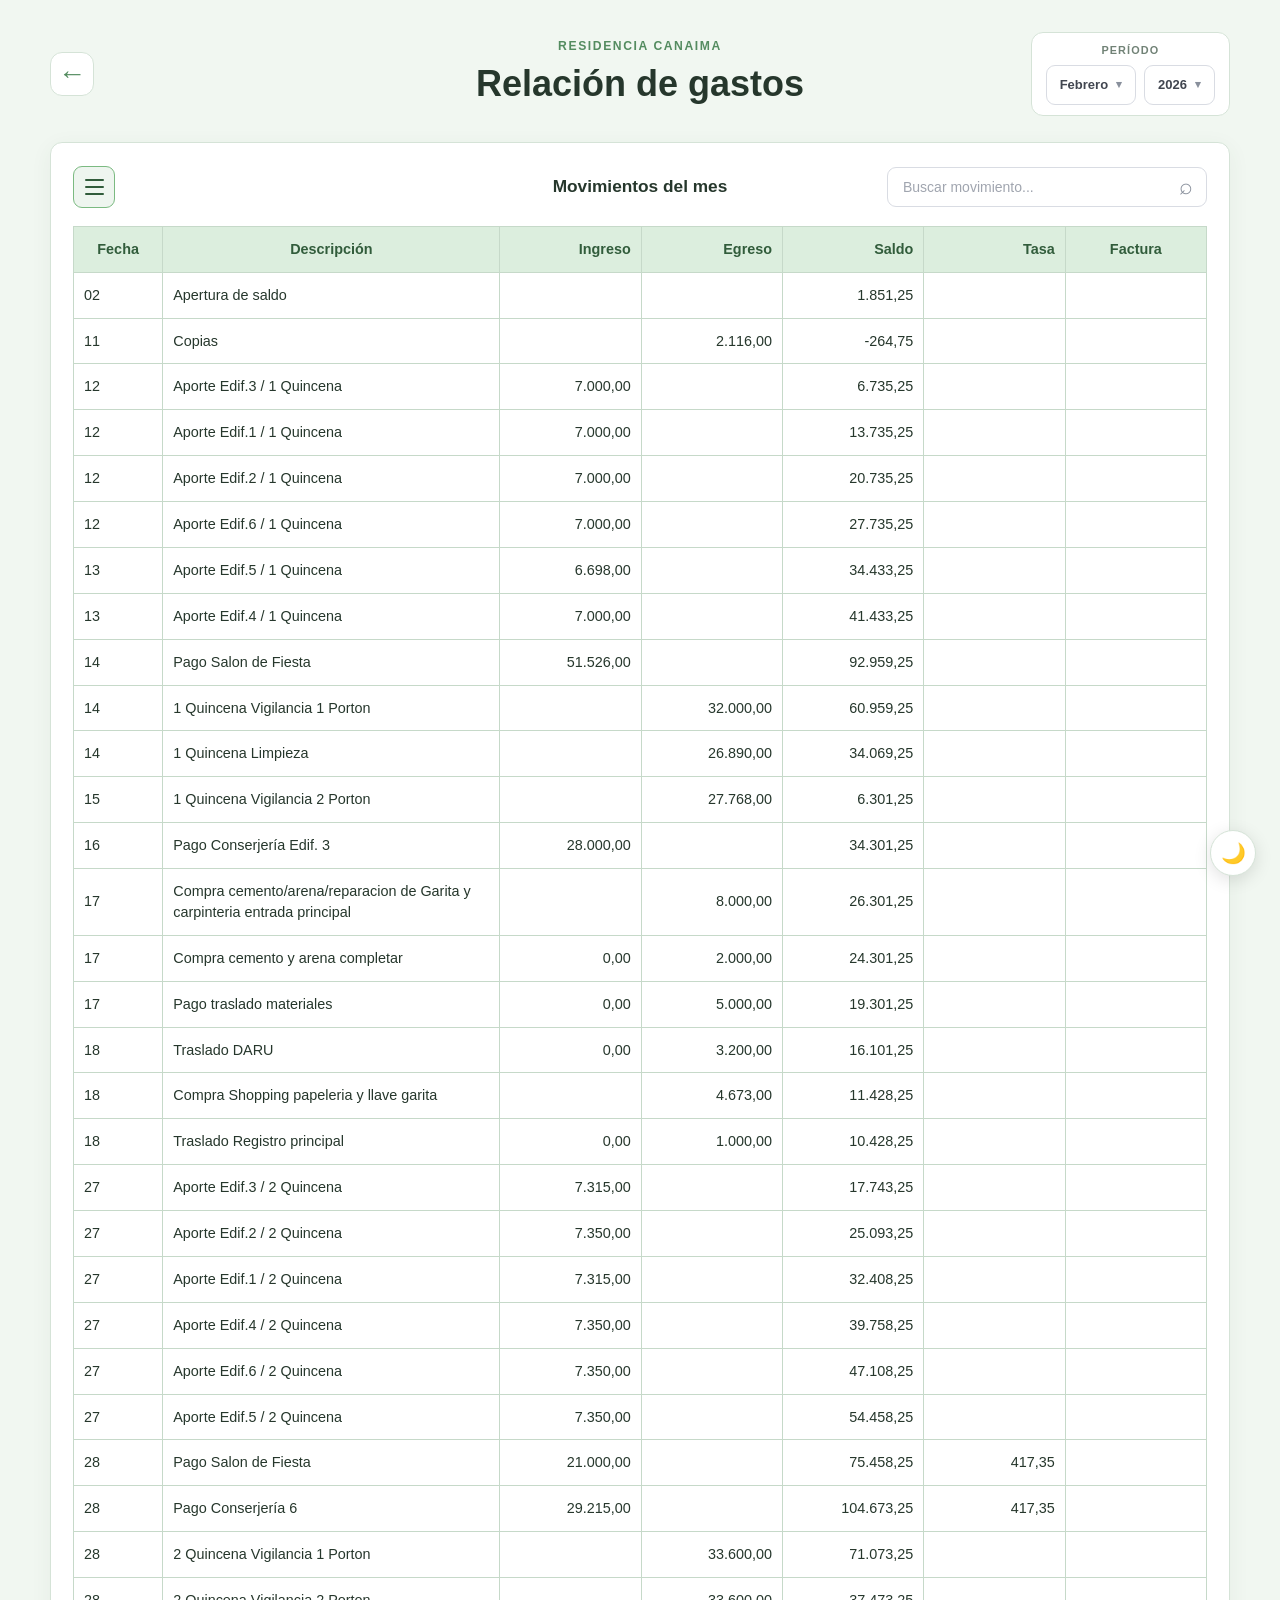
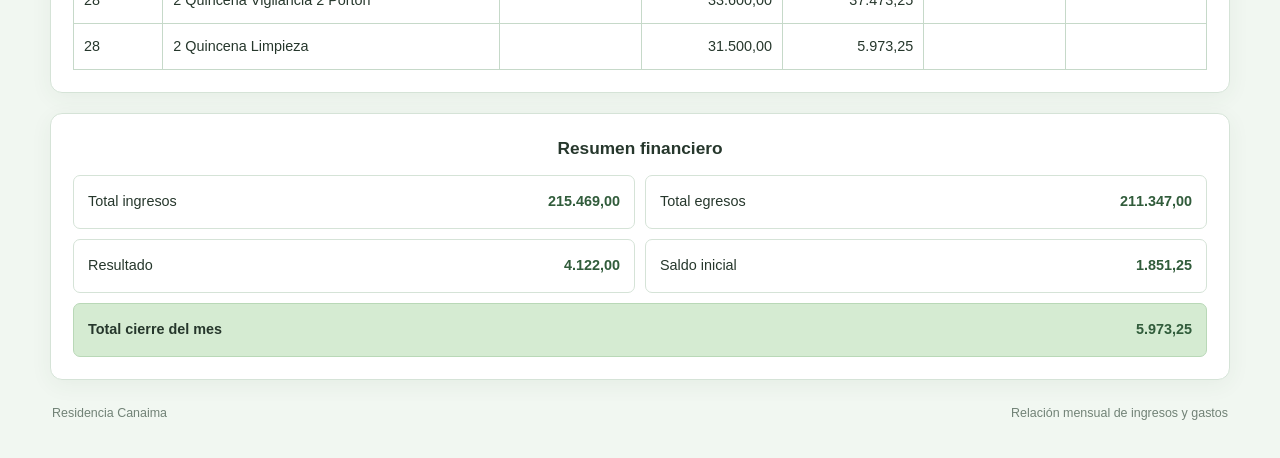
==== commit c9597a8c: "selectores de periodo, z-index de menus y estado activo en ordenamiento" ====
--- a/Consulta de mes/index.html
+++ b/Consulta de mes/index.html
@@ -51,7 +51,69 @@
 
                 <span class="period-label">PERÍODO</span>
 
-                <span class="period-value">Febrero</span>
+                <div class="period-controls">
+
+                    <!-- SELECTOR DE MES -->
+                    <div class="period-select-container" id="mes-select-container">
+                        <button
+                            type="button"
+                            class="period-select-btn"
+                            id="mes-select-btn"
+                            aria-expanded="false"
+                            aria-haspopup="true"
+                            aria-label="Seleccionar mes"
+                            title="Seleccionar mes"
+                        >
+                            <span class="period-select-text">Febrero</span>
+                            <span class="period-select-arrow" aria-hidden="true">▾</span>
+                        </button>
+
+                        <div class="period-select-menu" id="mes-select-menu" hidden>
+                            <button type="button" class="period-select-option" data-value="enero">Enero</button>
+                            <button type="button" class="period-select-option is-selected" data-value="febrero">Febrero</button>
+                            <button type="button" class="period-select-option" data-value="marzo">Marzo</button>
+                            <button type="button" class="period-select-option" data-value="abril">Abril</button>
+                            <button type="button" class="period-select-option" data-value="mayo">Mayo</button>
+                            <button type="button" class="period-select-option" data-value="junio">Junio</button>
+                            <button type="button" class="period-select-option" data-value="julio">Julio</button>
+                            <button type="button" class="period-select-option" data-value="agosto">Agosto</button>
+                            <button type="button" class="period-select-option" data-value="septiembre">Septiembre</button>
+                            <button type="button" class="period-select-option" data-value="octubre">Octubre</button>
+                            <button type="button" class="period-select-option" data-value="noviembre">Noviembre</button>
+                            <button type="button" class="period-select-option" data-value="diciembre">Diciembre</button>
+                        </div>
+                    </div>
+
+                    <!-- SELECTOR DE AÑO -->
+                    <div class="period-select-container" id="anio-select-container">
+                        <button
+                            type="button"
+                            class="period-select-btn"
+                            id="anio-select-btn"
+                            aria-expanded="false"
+                            aria-haspopup="true"
+                            aria-label="Seleccionar año"
+                            title="Seleccionar año"
+                        >
+                            <span class="period-select-text">2026</span>
+                            <span class="period-select-arrow" aria-hidden="true">▾</span>
+                        </button>
+
+                        <div class="period-select-menu" id="anio-select-menu" hidden>
+                            <button type="button" class="period-select-option is-selected" data-value="2026">2026</button>
+                            <button type="button" class="period-select-option" data-value="2027">2027</button>
+                            <button type="button" class="period-select-option" data-value="2028">2028</button>
+                            <button type="button" class="period-select-option" data-value="2029">2029</button>
+                            <button type="button" class="period-select-option" data-value="2030">2030</button>
+                            <button type="button" class="period-select-option" data-value="2031">2031</button>
+                            <button type="button" class="period-select-option" data-value="2032">2032</button>
+                            <button type="button" class="period-select-option" data-value="2033">2033</button>
+                            <button type="button" class="period-select-option" data-value="2034">2034</button>
+                            <button type="button" class="period-select-option" data-value="2035">2035</button>
+                        </div>
+                    </div>
+
+                </div>
 
             </div>
 
--- a/Consulta de mes/styles.css
+++ b/Consulta de mes/styles.css
@@ -70,6 +70,8 @@
     gap: 12px;
     margin-bottom: 26px;
     animation: pageFadeIn 0.7s ease-out both;
+    position: relative;
+    z-index: 200;
 }
 
 /* Botón de regreso */
@@ -145,33 +147,155 @@
     grid-column: 3;
     justify-self: end;
 
-    min-width: 130px;
-    padding: 12px 17px;
+    padding: 10px 14px;
 
     border: 1px solid var(--line);
-    border-radius: 10px;
+    border-radius: 12px;
 
     background: var(--surface);
     text-align: center;
-}
-
-.period-label,
-.period-value {
+    position: relative;
+    z-index: 10;
+}
+
+.period-label {
     display: block;
-}
-
-.period-label {
-    margin-bottom: 3px;
+    margin-bottom: 6px;
     color: var(--muted);
     font-size: 0.68rem;
     font-weight: 700;
     letter-spacing: 0.1em;
 }
 
-.period-value {
-    color: var(--accent);
-    font-size: 1.1rem;
+.period-controls {
+    display: flex;
+    align-items: center;
+    gap: 8px;
+    justify-content: center;
+}
+
+/* Contenedor del selector desplegable */
+.period-select-container {
+    position: relative;
+    display: inline-block;
+}
+
+/* Botón idéntico al menú de ordenamiento/filtros */
+.period-select-btn {
+    height: 40px;
+    padding: 0 13px;
+
+    display: flex;
+    align-items: center;
+    justify-content: space-between;
+    gap: 8px;
+
+    background: #ffffff;
+    border: 1px solid #d9dce3;
+    border-radius: 9px;
+
+    font-family: inherit;
+    font-size: 13px;
+    font-weight: 600;
+    color: #414650;
+
+    cursor: pointer;
+    transition: background 0.2s ease, border-color 0.2s ease, color 0.2s ease;
+}
+
+.period-select-btn:hover {
+    background: #f1f3f6;
+    border-color: #aeb5c1;
+    color: #30343b;
+}
+
+.period-select-btn:focus-visible {
+    outline: 2px solid #8795ad;
+    outline-offset: 1px;
+}
+
+.period-select-arrow {
+    font-size: 11px;
+    color: #89909c;
+    transition: transform 0.2s ease, color 0.2s ease;
+}
+
+.period-select-btn[aria-expanded="true"] .period-select-arrow {
+    transform: rotate(180deg);
+    color: #30343b;
+}
+
+/* Menú desplegable idéntico a .sort-menu */
+.period-select-menu {
+    position: absolute;
+    top: calc(100% + 7px);
+    left: 0;
+
+    min-width: 145px;
+    max-height: 240px;
+    overflow-y: auto;
+    padding: 6px;
+
+    background: #ffffff;
+    border: 1px solid #e0e3e9;
+    border-radius: 10px;
+
+    box-shadow: 0 8px 24px rgba(0, 0, 0, 0.12);
+    z-index: 100;
+
+    scrollbar-width: thin;
+    scrollbar-color: #d9dce3 transparent;
+}
+
+#anio-select-container .period-select-menu {
+    left: auto;
+    right: 0;
+    min-width: 105px;
+}
+
+.period-select-menu[hidden] {
+    display: none !important;
+}
+
+/* Opciones idénticas a .sort-option */
+.period-select-option {
+    display: block;
+    width: 100%;
+    padding: 9px 12px;
+
+    font-family: inherit;
+    font-size: 13px;
+    font-weight: 500;
+    text-align: left;
+
+    color: #414650;
+    background: transparent;
+
+    border: none;
+    border-radius: 7px;
+
+    cursor: pointer;
+
+    transition:
+        background 0.2s ease,
+        color 0.2s ease,
+        padding-left 0.2s ease;
+}
+
+.period-select-option:hover {
+    color: #30343b;
+    background: #f0f1f5;
+    padding-left: 16px;
+}
+
+.period-select-option:active {
+    background: #e5e7ed;
+}
+
+.period-select-option.is-selected {
     font-weight: 700;
+    color: #315c3b;
+    background: #eef5ef;
 }
 
 
@@ -389,53 +513,70 @@
 
     .page-header {
         display: grid;
-        grid-template-columns: 38px minmax(0, 1fr) 75px;
+        grid-template-columns: 36px 1fr;
+        grid-template-areas:
+            "back info"
+            "period period";
         align-items: center;
-        gap: 5px;
-        margin-bottom: 17px;
-    }
-
-    .header-info {
-        grid-column: 2;
-        min-width: 0;
-        text-align: center;
-    }
-
-    .header-info .eyebrow {
-        font-size: 0.58rem;
-        letter-spacing: 0.08em;
-    }
-
-    .header-info h1 {
-        font-size: 1.15rem;
-    }
-
-    .header-info .subtitle {
-        font-size: 0.68rem;
-        max-width: none;
+        gap: 12px;
+        margin-bottom: 18px;
     }
 
     .back-button {
+        grid-area: back;
         width: 36px;
         height: 36px;
         font-size: 23px;
         border-radius: 9px;
     }
 
+    .header-info {
+        grid-area: info;
+        min-width: 0;
+        text-align: center;
+        padding-right: 36px;
+    }
+
+    .header-info .eyebrow {
+        font-size: 0.58rem;
+        letter-spacing: 0.08em;
+    }
+
+    .header-info h1 {
+        font-size: 1.15rem;
+    }
+
+    .header-info .subtitle {
+        font-size: 0.68rem;
+        max-width: none;
+    }
+
     .page-header .period {
-        grid-column: 3;
-        min-width: 0;
-        width: 75px;
-        padding: 8px 5px;
-        text-align: center;
+        grid-area: period;
+        justify-self: center;
+        width: 100%;
+        max-width: 330px;
+        padding: 9px 12px;
+    }
+
+    .period-controls {
+        width: 100%;
+        gap: 6px;
+    }
+
+    .period-select-container {
+        flex: 1;
+    }
+
+    .period-select-btn {
+        width: 100%;
+        height: 38px;
+        padding: 0 10px;
+        font-size: 12px;
     }
 
     .period-label {
         font-size: 0.55rem;
-    }
-
-    .period-value {
-        font-size: 0.85rem;
     }
 
     .ledger-section,
@@ -505,7 +646,11 @@
 @media (max-width: 350px) {
 
     .page-header {
-        grid-template-columns: 32px minmax(0, 1fr) 65px;
+        grid-template-columns: 32px 1fr;
+        grid-template-areas:
+            "back info"
+            "period period";
+        gap: 8px;
     }
 
     .back-button {
@@ -513,6 +658,10 @@
         height: 32px;
     }
 
+    .header-info {
+        padding-right: 32px;
+    }
+
     .header-info h1 {
         font-size: 1rem;
     }
@@ -522,7 +671,15 @@
     }
 
     .page-header .period {
-        width: 65px;
+        width: 100%;
+        max-width: 100%;
+        padding: 7px 8px;
+    }
+
+    .period-select-btn {
+        height: 34px;
+        font-size: 11px;
+        padding: 0 8px;
     }
 
 }
--- a/Consulta de mes/sort.css
+++ b/Consulta de mes/sort.css
@@ -62,6 +62,21 @@
     border-color: #aeb5c1;
 }
 
+/* Estado activo: cuando hay un ordenamiento aplicado */
+.ledger-section .sort-button.is-active {
+    background: #eef5ef;
+    border-color: #7bba81;
+}
+
+.ledger-section .sort-button.is-active span {
+    background: #315c3b;
+}
+
+.ledger-section .sort-button.is-active:hover {
+    background: #e0efe1;
+    border-color: #548c60;
+}
+
 /* ========================================
    MENÚ DESPLEGABLE
 ======================================== */
@@ -128,6 +143,12 @@
     outline: 2px solid #8795ad;
     outline-offset: -2px;
     background: #f0f1f5;
+}
+
+.ledger-section .sort-option.is-selected {
+    font-weight: 700;
+    color: #315c3b;
+    background: #eef5ef;
 }
 
 
--- a/Consulta de mes/dark-mode.css
+++ b/Consulta de mes/dark-mode.css
@@ -94,6 +94,21 @@
     border-color: #3d5642;
 }
 
+/* Estado activo en modo oscuro */
+[data-theme="dark"] .ledger-section .sort-button.is-active {
+    background: #223427;
+    border-color: #5ea364;
+}
+
+[data-theme="dark"] .ledger-section .sort-button.is-active span {
+    background: #85c988;
+}
+
+[data-theme="dark"] .ledger-section .sort-button.is-active:hover {
+    background: #293f2e;
+    border-color: #75bd7b;
+}
+
 [data-theme="dark"] .ledger-section .sort-menu {
     background: #1e2820;
     border-color: #2b392f;
@@ -113,6 +128,11 @@
     background: #2f4335;
 }
 
+[data-theme="dark"] .ledger-section .sort-option.is-selected {
+    color: #85c988;
+    background: #223427;
+}
+
 /* Botón de regreso */
 [data-theme="dark"] .back-button {
     background: #1a221d;
@@ -123,6 +143,57 @@
 [data-theme="dark"] .back-button:hover {
     background: #223226;
     border-color: #5ea364;
+}
+
+/* Selectores de período (Mes y Año con estilo idéntico a ordenamiento) */
+[data-theme="dark"] .page-header .period {
+    background: #1a221d;
+    border-color: #2b392f;
+}
+
+[data-theme="dark"] .period-select-btn {
+    background: #1a221d;
+    border-color: #2b392f;
+    color: #e5ece6;
+}
+
+[data-theme="dark"] .period-select-btn:hover {
+    background: #223226;
+    border-color: #3d5642;
+    color: #ffffff;
+}
+
+[data-theme="dark"] .period-select-arrow {
+    color: #68796d;
+}
+
+[data-theme="dark"] .period-select-btn[aria-expanded="true"] .period-select-arrow {
+    color: #85c988;
+}
+
+[data-theme="dark"] .period-select-menu {
+    background: #1e2820;
+    border-color: #2b392f;
+    box-shadow: 0 8px 24px rgba(0, 0, 0, 0.45);
+    scrollbar-color: #2b392f transparent;
+}
+
+[data-theme="dark"] .period-select-option {
+    color: #e5ece6;
+}
+
+[data-theme="dark"] .period-select-option:hover {
+    background: #27382c;
+    color: #ffffff;
+}
+
+[data-theme="dark"] .period-select-option:active {
+    background: #2f4335;
+}
+
+[data-theme="dark"] .period-select-option.is-selected {
+    color: #85c988;
+    background: #223427;
 }
 
 /* ========================================
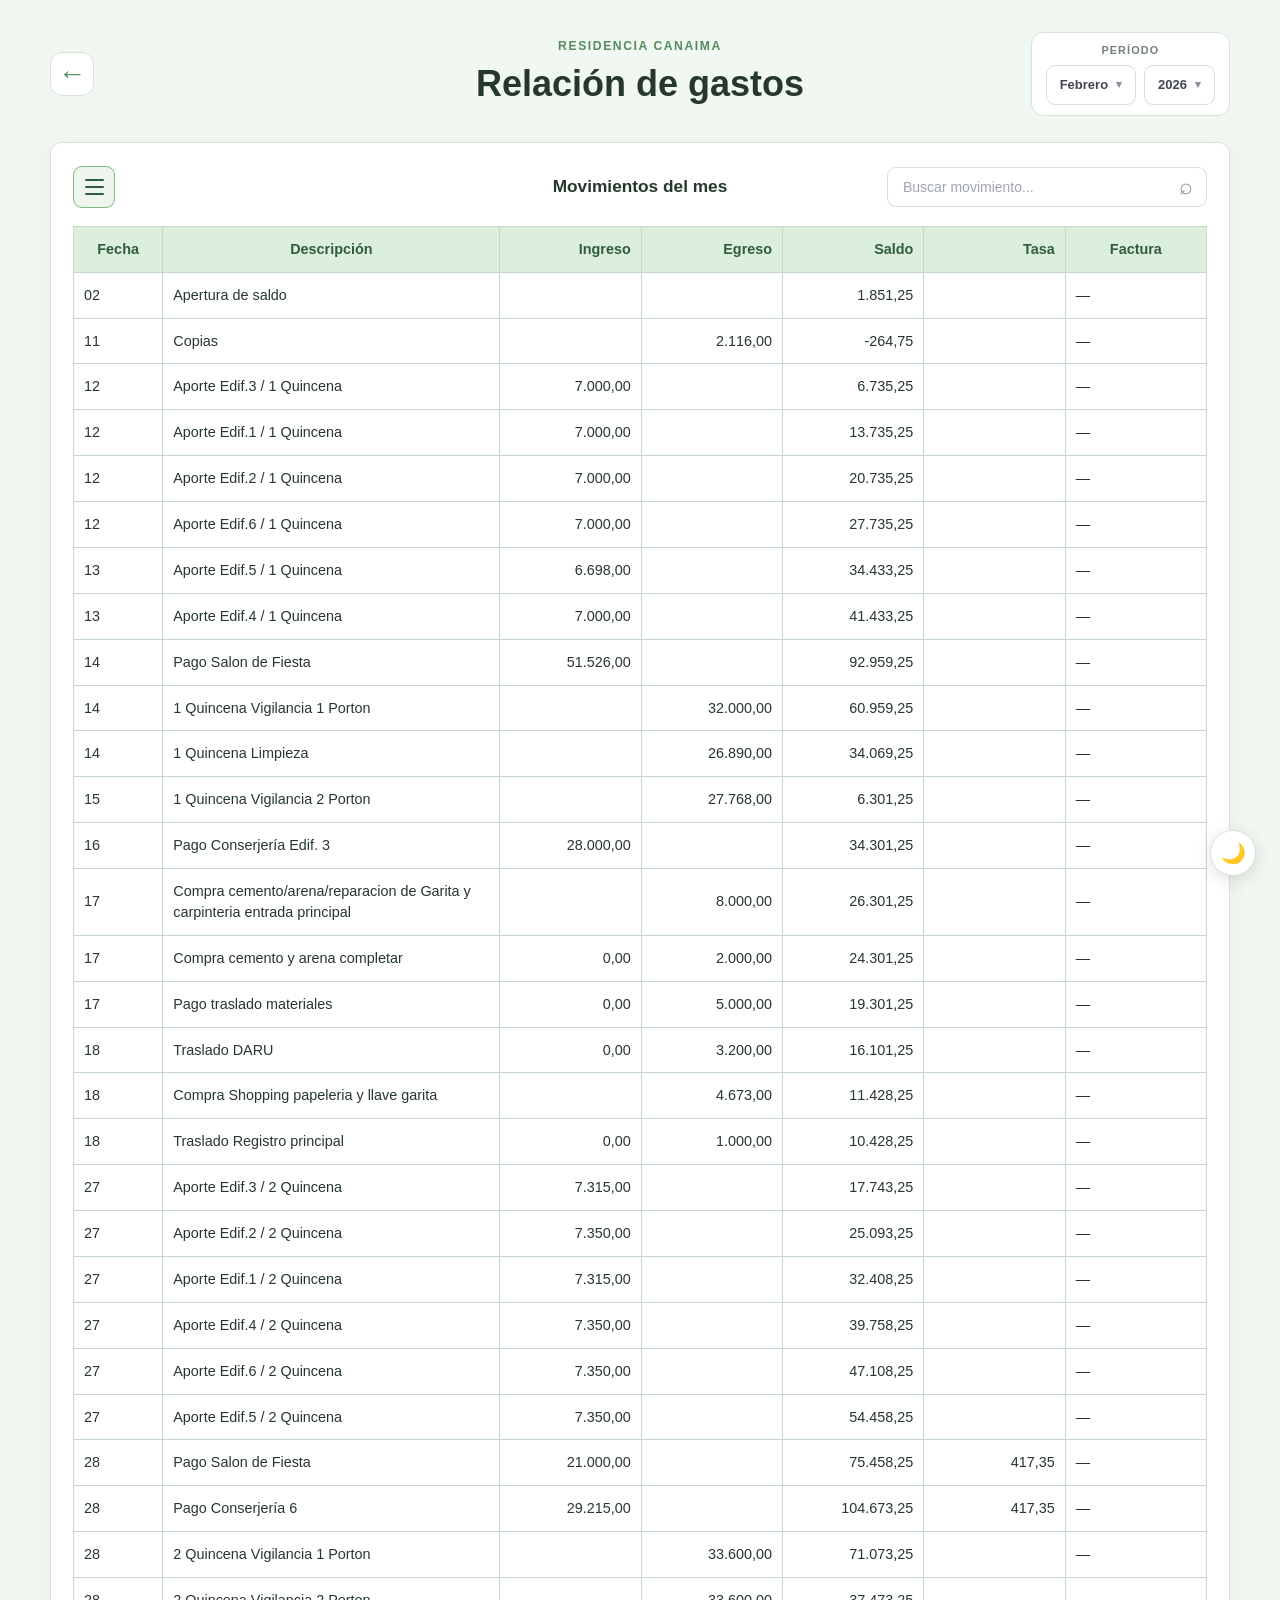
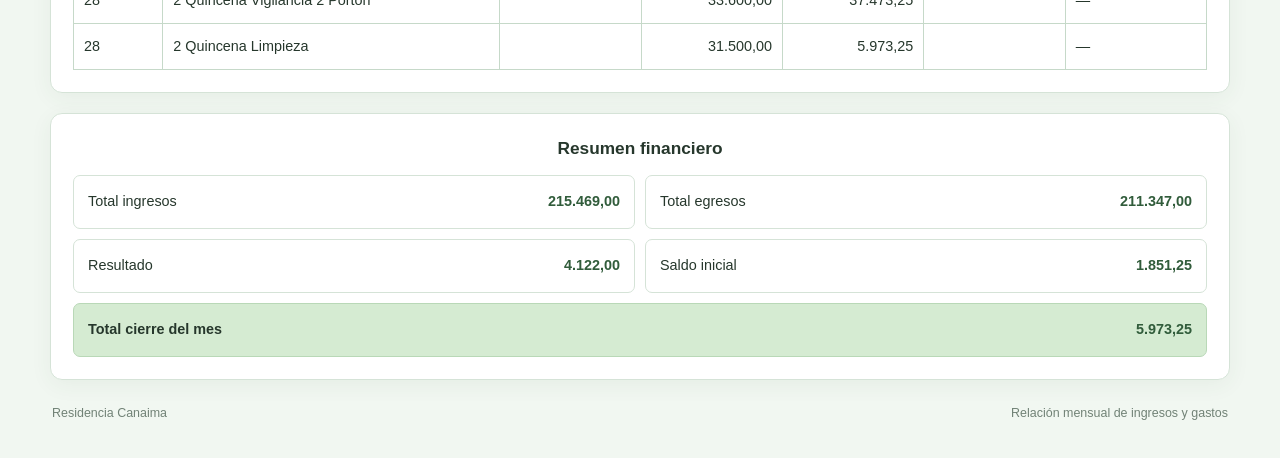
==== commit 895ef08d: "agregar seleccion de tipo relacion de gastos" ====
--- a/Consulta de mes/index.html
+++ b/Consulta de mes/index.html
@@ -5,72 +5,63 @@
     <meta name="viewport" content="width=device-width, initial-scale=1.0">
     <meta name="theme-color" content="#f3f4f7">
 
-    <title>Residencia Canaima | Consulta de mes</title>
-
-    <link rel="stylesheet" href="styles.css">
-    <link rel="stylesheet" href="animations.css">
-    <link rel="stylesheet" href="search.css">
-    <link rel="stylesheet" href="responsive.css">
-    <link rel="stylesheet" href="sort.css">
-    <link rel="stylesheet" href="dark-mode.css">
-    <script src="dark-mode.js"></script>
-
+    <title>Residencia Canaima | Relación de gastos</title>
+
+    <link rel="stylesheet" href="css/styles.css">
+    <link rel="stylesheet" href="css/animations.css">
+    <link rel="stylesheet" href="css/search.css">
+    <link rel="stylesheet" href="css/responsive.css">
+    <link rel="stylesheet" href="css/sort.css">
+    <link rel="stylesheet" href="css/dark-mode.css">
+
+    <script src="js/dark-mode.js"></script>
 </head>
 
 <body>
 
     <main class="page">
 
-        <!-- ENCABEZADO -->
         <header class="page-header">
 
-            <!-- BOTÓN PARA RETROCEDER -->
             <button
                 class="back-button"
                 type="button"
                 onclick="history.back()"
                 aria-label="Volver a la página anterior"
-                title="Volver"
-            >
+                title="Volver">
                 <span aria-hidden="true">←</span>
             </button>
 
-
-            <!-- INFORMACIÓN CENTRADA -->
             <div class="header-info">
-
                 <p class="eyebrow">RESIDENCIA CANAIMA</p>
-
                 <h1>Relación de gastos</h1>
-
-            </div>
-
-
-            <!-- PERÍODO -->
+            </div>
+
             <div class="period">
 
                 <span class="period-label">PERÍODO</span>
 
                 <div class="period-controls">
 
-                    <!-- SELECTOR DE MES -->
                     <div class="period-select-container" id="mes-select-container">
-                        <button
-                            type="button"
+
+                        <button type="button"
                             class="period-select-btn"
                             id="mes-select-btn"
                             aria-expanded="false"
                             aria-haspopup="true"
                             aria-label="Seleccionar mes"
-                            title="Seleccionar mes"
-                        >
+                            title="Seleccionar mes">
+
                             <span class="period-select-text">Febrero</span>
                             <span class="period-select-arrow" aria-hidden="true">▾</span>
+
                         </button>
 
                         <div class="period-select-menu" id="mes-select-menu" hidden>
+
                             <button type="button" class="period-select-option" data-value="enero">Enero</button>
-                            <button type="button" class="period-select-option is-selected" data-value="febrero">Febrero</button>
+                            <button type="button" class="period-select-option" data-value="febrero">Febrero</button>
                             <button type="button" class="period-select-option" data-value="marzo">Marzo</button>
                             <button type="button" class="period-select-option" data-value="abril">Abril</button>
                             <button type="button" class="period-select-option" data-value="mayo">Mayo</button>
@@ -81,26 +72,29 @@
                             <button type="button" class="period-select-option" data-value="octubre">Octubre</button>
                             <button type="button" class="period-select-option" data-value="noviembre">Noviembre</button>
                             <button type="button" class="period-select-option" data-value="diciembre">Diciembre</button>
+
                         </div>
+
                     </div>
 
-                    <!-- SELECTOR DE AÑO -->
                     <div class="period-select-container" id="anio-select-container">
-                        <button
-                            type="button"
+
+                        <button type="button"
                             class="period-select-btn"
                             id="anio-select-btn"
                             aria-expanded="false"
                             aria-haspopup="true"
                             aria-label="Seleccionar año"
-                            title="Seleccionar año"
-                        >
+                            title="Seleccionar año">
+
                             <span class="period-select-text">2026</span>
                             <span class="period-select-arrow" aria-hidden="true">▾</span>
+
                         </button>
 
                         <div class="period-select-menu" id="anio-select-menu" hidden>
-                            <button type="button" class="period-select-option is-selected" data-value="2026">2026</button>
+
+                            <button type="button" class="period-select-option" data-value="2026">2026</button>
                             <button type="button" class="period-select-option" data-value="2027">2027</button>
                             <button type="button" class="period-select-option" data-value="2028">2028</button>
                             <button type="button" class="period-select-option" data-value="2029">2029</button>
@@ -110,7 +104,9 @@
                             <button type="button" class="period-select-option" data-value="2033">2033</button>
                             <button type="button" class="period-select-option" data-value="2034">2034</button>
                             <button type="button" class="period-select-option" data-value="2035">2035</button>
+
                         </div>
+
                     </div>
 
                 </div>
@@ -120,30 +116,26 @@
         </header>
 
 
-
-        <!-- TABLA DE MOVIMIENTOS -->
         <section class="ledger-section">
 
             <div class="section-heading">
 
-                <!-- BOTÓN DE ORDENAMIENTO -->
                 <div class="sort-container">
 
-                    <button
-                        type="button"
+                    <button type="button"
                         class="sort-button"
                         id="sort-button"
                         aria-expanded="false"
                         aria-controls="sort-menu"
                         aria-label="Ordenar movimientos"
-                        title="Ordenar movimientos"
-                    >
+                        title="Ordenar movimientos">
+
                         <span></span>
                         <span></span>
                         <span></span>
+
                     </button>
 
-                    <!-- OPCIONES -->
                     <div class="sort-menu" id="sort-menu" hidden>
 
                         <button type="button" class="sort-option" data-sort="fecha-asc">
@@ -174,52 +166,35 @@
 
                 </div>
 
-                <!-- TÍTULO -->
                 <h2>Movimientos del mes</h2>
 
-                <!-- BUSCADOR -->
                 <div class="search-container">
-                    <input
-                        type="search"
+
+                    <input type="search"
                         id="search-movements"
                         placeholder="Buscar movimiento..."
                         aria-label="Buscar por descripción"
-                        autocomplete="off"
-                    >
+                        autocomplete="off">
+
                     <span class="search-icon" aria-hidden="true">⌕</span>
+
                 </div>
 
             </div>
 
 
-
-
             <div class="table-wrap">
 
                 <table class="ledger">
 
                     <thead>
-                        <tr>
-                            <th>Fecha</th>
-                            <th>Descripción</th>
-                            <th class="number">Ingreso</th>
-                            <th class="number">Egreso</th>
-                            <th class="number">Saldo</th>
-                            <th class="number">Tasa</th>
-                            <th>Factura</th>
+                        <tr id="ledger-headers"></tr>
+                    </thead>
+
+                    <tbody>
+                        <tr class="empty-row">
+                            <td> Cargando movimientos... </td>
                         </tr>
-                    </thead>
-
-                    <tbody>
-
-                        <!-- Aquí se agregarán posteriormente los movimientos -->
-
-                        <tr class="empty-row">
-                            <td colspan="7">
-                                Todavía no hay movimientos registrados.
-                            </td>
-                        </tr>
-
                     </tbody>
 
                 </table>
@@ -229,7 +204,6 @@
         </section>
 
 
-        <!-- RESUMEN FINANCIERO -->
         <section class="summary-section">
 
             <h2>Resumen financiero</h2>
@@ -266,7 +240,6 @@
         </section>
 
 
-        <!-- PIE DE PÁGINA -->
         <footer class="page-footer">
             <span>Residencia Canaima</span>
             <span>Relación mensual de ingresos y gastos</span>
@@ -274,13 +247,16 @@
 
     </main>
 
-    <script src="script.js"></script>
-    <script src="search.js"></script>
-    <script src="sort.js"></script>
-
-    <!-- BOTÓN DE MODO NOCTURNO (SOL / LUNA) -->
-    <button class="theme-toggle" type="button" aria-label="Cambiar modo" title="Cambiar modo">
+
+    <script src="js/script.js"></script>
+    <script src="js/search.js"></script>
+    <script src="js/sort.js"></script>
+
+    <button class="theme-toggle" type="button"
+        aria-label="Cambiar modo" title="Cambiar modo">
+
         <span class="theme-toggle-icon" aria-hidden="true">🌙</span>
+
     </button>
 
 </body>
--- a/Consulta de mes/css/styles.css
+++ b/Consulta de mes/css/styles.css
@@ -0,0 +1,701 @@
+/* ========================================
+   RESIDENCIA CANAIMA
+   RELACIÓN DE GASTOS
+   PALETA VERDE
+======================================== */
+
+:root {
+    --page-bg: #f1f7f1;
+    --surface: #ffffff;
+
+    --ink: #26372c;
+    --muted: #718276;
+
+    --line: #d5e3d7;
+
+    --header-bg: #dceede;
+    --header-ink: #315c3b;
+
+    --accent: #548c60;
+
+    --closing-bg: #e7f3e8;
+    --total-bg: #d5ebd2;
+
+    --radius: 12px;
+    --shadow: 0 5px 22px rgba(48, 91, 57, 0.06);
+}
+
+
+/* ========================================
+   CONFIGURACIÓN GENERAL
+======================================== */
+
+* {
+    box-sizing: border-box;
+}
+
+html {
+    -webkit-text-size-adjust: 100%;
+}
+
+body {
+    margin: 0;
+    padding: 32px 18px;
+
+    background: var(--page-bg);
+    color: var(--ink);
+
+    font-family: Arial, Helvetica, sans-serif;
+    line-height: 1.45;
+}
+
+.page {
+    width: min(100%, 1180px);
+    margin: 0 auto;
+}
+
+h1, h2, p {
+    margin-top: 0;
+}
+
+
+/* ========================================
+   ENCABEZADO PRINCIPAL (GRID 3 COLUMNAS)
+======================================== */
+
+.page-header {
+    display: grid;
+    grid-template-columns: 1fr auto 1fr;
+    align-items: center;
+    gap: 12px;
+    margin-bottom: 26px;
+    animation: pageFadeIn 0.7s ease-out both;
+    position: relative;
+    z-index: 200;
+}
+
+/* Botón de regreso */
+.back-button {
+    grid-column: 1;
+    justify-self: start;
+
+    display: flex;
+    align-items: center;
+    justify-content: center;
+
+    width: 44px;
+    height: 44px;
+
+    border: 1px solid var(--line);
+    border-radius: 12px;
+
+    background: var(--surface);
+    color: var(--accent);
+
+    font-size: 28px;
+    cursor: pointer;
+
+    transition:
+        background 0.25s ease,
+        transform 0.25s ease,
+        border-color 0.25s ease;
+}
+
+.back-button:hover {
+    background: var(--header-bg);
+    border-color: var(--accent);
+    transform: translateX(-3px);
+}
+
+.back-button:active {
+    transform: scale(0.94);
+}
+
+.back-button:focus-visible {
+    outline: 2px solid var(--accent);
+    outline-offset: 3px;
+}
+
+/* Información central */
+.header-info {
+    grid-column: 2;
+    text-align: center;
+}
+
+.header-info .eyebrow {
+    margin-bottom: 7px;
+    color: var(--accent);
+    font-size: 0.76rem;
+    font-weight: 700;
+    letter-spacing: 0.13em;
+}
+
+.header-info h1 {
+    margin-bottom: 5px;
+    font-size: clamp(1.65rem, 3vw, 2.25rem);
+    line-height: 1.15;
+}
+
+.header-info .subtitle {
+    margin-bottom: 0;
+    color: var(--muted);
+    font-size: 0.92rem;
+}
+
+/* Período a la derecha */
+.page-header .period {
+    grid-column: 3;
+    justify-self: end;
+
+    padding: 10px 14px;
+
+    border: 1px solid var(--line);
+    border-radius: 12px;
+
+    background: var(--surface);
+    text-align: center;
+    position: relative;
+    z-index: 10;
+}
+
+.period-label {
+    display: block;
+    margin-bottom: 6px;
+    color: var(--muted);
+    font-size: 0.68rem;
+    font-weight: 700;
+    letter-spacing: 0.1em;
+}
+
+.period-controls {
+    display: flex;
+    align-items: center;
+    gap: 8px;
+    justify-content: center;
+}
+
+/* Contenedor del selector desplegable */
+.period-select-container {
+    position: relative;
+    display: inline-block;
+}
+
+/* Botón idéntico al menú de ordenamiento/filtros */
+.period-select-btn {
+    height: 40px;
+    padding: 0 13px;
+
+    display: flex;
+    align-items: center;
+    justify-content: space-between;
+    gap: 8px;
+
+    background: #ffffff;
+    border: 1px solid #d9dce3;
+    border-radius: 9px;
+
+    font-family: inherit;
+    font-size: 13px;
+    font-weight: 600;
+    color: #414650;
+
+    cursor: pointer;
+    transition: background 0.2s ease, border-color 0.2s ease, color 0.2s ease;
+}
+
+.period-select-btn:hover {
+    background: #f1f3f6;
+    border-color: #aeb5c1;
+    color: #30343b;
+}
+
+.period-select-btn:focus-visible {
+    outline: 2px solid #8795ad;
+    outline-offset: 1px;
+}
+
+.period-select-arrow {
+    font-size: 11px;
+    color: #89909c;
+    transition: transform 0.2s ease, color 0.2s ease;
+}
+
+.period-select-btn[aria-expanded="true"] .period-select-arrow {
+    transform: rotate(180deg);
+    color: #30343b;
+}
+
+/* Menú desplegable idéntico a .sort-menu */
+.period-select-menu {
+    position: absolute;
+    top: calc(100% + 7px);
+    left: 0;
+
+    min-width: 145px;
+    max-height: 240px;
+    overflow-y: auto;
+    padding: 6px;
+
+    background: #ffffff;
+    border: 1px solid #e0e3e9;
+    border-radius: 10px;
+
+    box-shadow: 0 8px 24px rgba(0, 0, 0, 0.12);
+    z-index: 100;
+
+    scrollbar-width: thin;
+    scrollbar-color: #d9dce3 transparent;
+}
+
+#anio-select-container .period-select-menu {
+    left: auto;
+    right: 0;
+    min-width: 105px;
+}
+
+.period-select-menu[hidden] {
+    display: none !important;
+}
+
+/* Opciones idénticas a .sort-option */
+.period-select-option {
+    display: block;
+    width: 100%;
+    padding: 9px 12px;
+
+    font-family: inherit;
+    font-size: 13px;
+    font-weight: 500;
+    text-align: left;
+
+    color: #414650;
+    background: transparent;
+
+    border: none;
+    border-radius: 7px;
+
+    cursor: pointer;
+
+    transition:
+        background 0.2s ease,
+        color 0.2s ease,
+        padding-left 0.2s ease;
+}
+
+.period-select-option:hover {
+    color: #30343b;
+    background: #f0f1f5;
+    padding-left: 16px;
+}
+
+.period-select-option:active {
+    background: #e5e7ed;
+}
+
+.period-select-option.is-selected {
+    font-weight: 700;
+    color: #315c3b;
+    background: #eef5ef;
+}
+
+
+/* ========================================
+   SECCIONES
+======================================== */
+
+.ledger-section,
+.summary-section {
+    margin-bottom: 20px;
+    padding: 22px;
+
+    border: 1px solid var(--line);
+    border-radius: var(--radius);
+
+    background: var(--surface);
+    box-shadow: var(--shadow);
+}
+
+.ledger-section {
+    animation: pageFadeIn 0.8s ease-out 0.12s both;
+}
+
+.summary-section {
+    animation: pageFadeIn 0.8s ease-out 0.36s both;
+}
+
+.section-heading {
+    display: flex;
+    align-items: center;
+    justify-content: space-between;
+    margin-bottom: 17px;
+}
+
+.section-heading h2,
+.summary-section h2 {
+    margin-bottom: 4px;
+    font-size: 1.08rem;
+}
+
+.summary-section > h2 {
+    text-align: center;
+    margin-bottom: 14px;
+}
+
+.section-heading p {
+    margin-bottom: 0;
+    color: var(--muted);
+    font-size: 0.92rem;
+}
+
+
+/* ========================================
+   TABLA DE MOVIMIENTOS
+======================================== */
+
+.table-wrap {
+    width: 100%;
+    overflow-x: auto;
+}
+
+.ledger {
+    width: 100%;
+    border-collapse: collapse;
+    table-layout: fixed;
+    font-size: 0.9rem;
+}
+
+.ledger th,
+.ledger td {
+    padding: 12px 10px;
+    border: 1px solid #c6d9c9;
+    text-align: left;
+    overflow-wrap: anywhere;
+}
+
+.ledger thead th {
+    background: var(--header-bg);
+    color: var(--header-ink);
+    font-weight: 700;
+    text-align: center;
+}
+
+.ledger th:first-child {
+    width: 9%;
+}
+
+.ledger th:nth-child(2) {
+    width: 34%;
+}
+
+.ledger th:nth-child(n+3) {
+    width: 14.25%;
+}
+
+.ledger .number {
+    text-align: right;
+}
+
+.empty-row td {
+    padding: 28px 12px;
+    color: var(--muted);
+    text-align: center;
+}
+
+
+/* ========================================
+   RESUMEN FINANCIERO
+======================================== */
+
+.summary-grid {
+    display: grid;
+    grid-template-columns: repeat(2, minmax(0, 1fr));
+    gap: 10px;
+}
+
+.summary-item {
+    display: flex;
+    justify-content: space-between;
+    align-items: center;
+    gap: 14px;
+
+    min-height: 54px;
+    padding: 12px 14px;
+
+    border: 1px solid var(--line);
+    border-radius: 7px;
+
+    background: #fff;
+    font-size: 0.9rem;
+}
+
+.summary-item strong {
+    color: #315c3b;
+    font-variant-numeric: tabular-nums;
+    white-space: nowrap;
+}
+
+.summary-total {
+    grid-column: 1 / -1;
+    border-color: #b9d8b7;
+    background: var(--total-bg);
+    font-weight: 700;
+}
+
+
+/* ========================================
+   PIE DE PÁGINA
+======================================== */
+
+.page-footer {
+    display: flex;
+    justify-content: space-between;
+    gap: 12px;
+    padding: 4px 2px;
+
+    color: var(--muted);
+    font-size: 0.78rem;
+    animation: pageFadeIn 0.8s ease-out 0.48s both;
+}
+
+
+/* ========================================
+   ANIMACIONES DE ENTRADA
+======================================== */
+
+@keyframes pageFadeIn {
+    from {
+        opacity: 0;
+        transform: translateY(18px);
+    }
+    to {
+        opacity: 1;
+        transform: translateY(0);
+    }
+}
+
+
+/* ========================================
+   RESPONSIVE: TABLETS
+======================================== */
+
+@media (max-width: 760px) {
+
+    body {
+        padding: 22px 14px;
+    }
+
+    .ledger-section,
+    .summary-section {
+        padding: 17px;
+    }
+
+    .ledger {
+        font-size: 0.82rem;
+    }
+
+    .ledger th,
+    .ledger td {
+        padding: 10px 7px;
+    }
+
+}
+
+
+/* ========================================
+   RESPONSIVE: TELÉFONOS
+======================================== */
+
+@media (max-width: 560px) {
+
+    body {
+        padding: 14px 10px 24px;
+    }
+
+    .page-header {
+        display: grid;
+        grid-template-columns: 36px 1fr;
+        grid-template-areas:
+            "back info"
+            "period period";
+        align-items: center;
+        gap: 12px;
+        margin-bottom: 18px;
+    }
+
+    .back-button {
+        grid-area: back;
+        width: 36px;
+        height: 36px;
+        font-size: 23px;
+        border-radius: 9px;
+    }
+
+    .header-info {
+        grid-area: info;
+        min-width: 0;
+        text-align: center;
+        padding-right: 36px;
+    }
+
+    .header-info .eyebrow {
+        font-size: 0.58rem;
+        letter-spacing: 0.08em;
+    }
+
+    .header-info h1 {
+        font-size: 1.15rem;
+    }
+
+    .header-info .subtitle {
+        font-size: 0.68rem;
+        max-width: none;
+    }
+
+    .page-header .period {
+        grid-area: period;
+        justify-self: center;
+        width: 100%;
+        max-width: 330px;
+        padding: 9px 12px;
+    }
+
+    .period-controls {
+        width: 100%;
+        gap: 6px;
+    }
+
+    .period-select-container {
+        flex: 1;
+    }
+
+    .period-select-btn {
+        width: 100%;
+        height: 38px;
+        padding: 0 10px;
+        font-size: 12px;
+    }
+
+    .period-label {
+        font-size: 0.55rem;
+    }
+
+    .ledger-section,
+    .summary-section {
+        margin-bottom: 13px;
+        padding: 14px 12px;
+        border-radius: 10px;
+    }
+
+    .section-heading {
+        margin-bottom: 12px;
+    }
+
+    .section-heading h2,
+    .summary-section h2 {
+        font-size: 0.98rem;
+    }
+
+    .section-heading p {
+        font-size: 0.77rem;
+    }
+
+    .table-wrap {
+        overflow-x: auto;
+        -webkit-overflow-scrolling: touch;
+    }
+
+    .ledger {
+        min-width: 650px;
+        font-size: 0.8rem;
+    }
+
+    .ledger th,
+    .ledger td {
+        padding: 10px 7px;
+    }
+
+    .summary-grid {
+        grid-template-columns: 1fr;
+        gap: 8px;
+    }
+
+    .summary-item {
+        min-height: 48px;
+        padding: 10px 11px;
+        font-size: 0.84rem;
+    }
+
+    .summary-total {
+        grid-column: auto;
+    }
+
+    .page-footer {
+        flex-direction: column;
+        gap: 3px;
+        padding: 3px 2px;
+        font-size: 0.7rem;
+    }
+
+}
+
+
+/* ========================================
+   RESPONSIVE: TELÉFONOS MUY PEQUEÑOS
+======================================== */
+
+@media (max-width: 350px) {
+
+    .page-header {
+        grid-template-columns: 32px 1fr;
+        grid-template-areas:
+            "back info"
+            "period period";
+        gap: 8px;
+    }
+
+    .back-button {
+        width: 32px;
+        height: 32px;
+    }
+
+    .header-info {
+        padding-right: 32px;
+    }
+
+    .header-info h1 {
+        font-size: 1rem;
+    }
+
+    .header-info .subtitle {
+        font-size: 0.61rem;
+    }
+
+    .page-header .period {
+        width: 100%;
+        max-width: 100%;
+        padding: 7px 8px;
+    }
+
+    .period-select-btn {
+        height: 34px;
+        font-size: 11px;
+        padding: 0 8px;
+    }
+
+}
+
+
+/* ========================================
+   ACCESIBILIDAD: REDUCED MOTION
+======================================== */
+
+@media (prefers-reduced-motion: reduce) {
+
+    .page-header,
+    .ledger-section,
+    .summary-section,
+    .page-footer {
+        animation: none;
+    }
+
+}
--- a/Consulta de mes/css/animations.css
+++ b/Consulta de mes/css/animations.css
@@ -0,0 +1,171 @@
+/* ========================================
+   RESIDENCIA CANAIMA
+   ANIMACIONES E INTERACCIONES
+======================================== */
+
+
+/* ========================================
+   TRANSICIONES GENERALES
+======================================== */
+
+button,
+.period,
+.ledger-section,
+.summary-section,
+.summary-item,
+.ledger th,
+.ledger td {
+    transition:
+        transform 0.25s ease,
+        box-shadow 0.25s ease,
+        background-color 0.25s ease,
+        border-color 0.25s ease,
+        color 0.25s ease;
+}
+
+
+/* ========================================
+   BOTÓN DE REGRESO
+======================================== */
+
+.back-button:hover {
+    background: #dceede;
+    border-color: #79ad80;
+    color: #315c3b;
+
+    transform: translateX(-4px);
+
+    box-shadow: 0 4px 12px rgba(48, 91, 57, 0.12);
+}
+
+.back-button:active {
+    transform: scale(0.92);
+}
+
+
+/* ========================================
+   TARJETAS Y SECCIONES
+======================================== */
+
+.ledger-section:hover,
+.summary-section:hover {
+
+    box-shadow: 0 9px 25px rgba(48, 91, 57, 0.10);
+
+    border-color: #bdd8c0;
+}
+
+
+/* ========================================
+   PERÍODO
+======================================== */
+
+.period:hover {
+
+    transform: translateY(-3px);
+
+    border-color: #8dbb91;
+
+    box-shadow: 0 5px 14px rgba(48, 91, 57, 0.10);
+}
+
+
+/* ========================================
+   ENCABEZADOS DE TABLA
+======================================== */
+
+.ledger th:hover {
+
+    background: #cce5cf;
+    color: #274d30;
+}
+
+
+/* ========================================
+   FILAS DE LA TABLA
+======================================== */
+
+.ledger tbody tr:not(.empty-row):hover {
+
+    background: #f0f8f0;
+
+    transform: scale(1.002);
+}
+
+
+/* ========================================
+   RESUMEN FINANCIERO
+======================================== */
+
+.summary-item:hover {
+
+    transform: translateY(-3px);
+
+    background: #f3faf3;
+
+    border-color: #a9cfae;
+
+    box-shadow: 0 5px 13px rgba(48, 91, 57, 0.08);
+}
+
+
+/* TOTAL DEL CIERRE */
+
+.summary-total:hover {
+
+    background: #c8e5c5;
+
+    border-color: #91bd8e;
+}
+
+
+/* ========================================
+   TEXTO DEL ENCABEZADO
+======================================== */
+
+.header-info h1 {
+    transition: color 0.25s ease;
+}
+
+.header-info h1:hover {
+    color: #548c60;
+}
+
+
+/* ========================================
+   ACCESIBILIDAD
+======================================== */
+
+@media (prefers-reduced-motion: reduce) {
+
+    *,
+    *::before,
+    *::after {
+
+        transition-duration: 0.01ms !important;
+        animation-duration: 0.01ms !important;
+        animation-iteration-count: 1 !important;
+
+    }
+
+}
+
+
+/* ========================================
+   DISPOSITIVOS TÁCTILES
+======================================== */
+
+@media (hover: none) {
+
+    .ledger-section:hover,
+    .summary-section:hover,
+    .summary-item:hover,
+    .period:hover,
+    .header-info h1:hover {
+
+        transform: none;
+        box-shadow: none;
+
+    }
+
+}
--- a/Consulta de mes/css/search.css
+++ b/Consulta de mes/css/search.css
@@ -0,0 +1,57 @@
+/* ========================================
+   BUSCADOR DE MOVIMIENTOS
+======================================== */
+
+.search-container {
+    position: relative;
+    width: min(100%, 320px);
+}
+
+/* Campo de búsqueda */
+.search-container input {
+    width: 100%;
+    box-sizing: border-box;
+    padding: 11px 42px 11px 15px;
+
+    font-family: inherit;
+    font-size: 14px;
+    color: #30343b;
+
+    background: #ffffff;
+    border: 1px solid #d9dce3;
+    border-radius: 9px;
+
+    outline: none;
+    transition: border-color 0.2s ease,
+                box-shadow 0.2s ease;
+}
+
+.search-container input::placeholder {
+    color: #a0a5af;
+}
+
+.search-container input:focus {
+    border-color: #8795ad;
+    box-shadow: 0 0 0 3px rgba(135, 149, 173, 0.15);
+}
+
+/* Icono de búsqueda */
+.search-icon {
+    position: absolute;
+    right: 14px;
+    top: 50%;
+    transform: translateY(-50%);
+
+    font-size: 23px;
+    color: #89909c;
+
+    pointer-events: none;
+}
+
+/* Mensaje sin resultados */
+.search-empty-row td {
+    padding: 25px 12px;
+    text-align: center;
+    color: #9298a3;
+    font-size: 14px;
+}
--- a/Consulta de mes/css/responsive.css
+++ b/Consulta de mes/css/responsive.css
@@ -0,0 +1,12 @@
+/* ========================================
+   AJUSTES RESPONSIVE DE TABLA
+======================================== */
+
+@media (max-width: 620px) {
+
+    .ledger th:first-child {
+        min-width: 48px;
+        white-space: nowrap;
+    }
+
+}
--- a/Consulta de mes/css/sort.css
+++ b/Consulta de mes/css/sort.css
@@ -0,0 +1,232 @@
+/* ========================================
+   ENCABEZADO DE MOVIMIENTOS
+======================================== */
+
+.ledger-section .section-heading {
+    display: flex;
+    align-items: center;
+    justify-content: center;
+    position: relative;
+    width: 100%;
+    min-height: 44px;
+    gap: 18px;
+    text-align: center;
+}
+
+/* ========================================
+   BOTÓN DE ORDENAMIENTO (A LA IZQUIERDA)
+======================================== */
+
+.ledger-section .sort-container {
+    position: absolute;
+    left: 0;
+    top: 50%;
+    transform: translateY(-50%);
+    width: 42px;
+    z-index: 50;
+}
+
+/* Botón de tres líneas */
+.ledger-section .sort-button {
+    width: 42px;
+    height: 42px;
+    padding: 10px;
+
+    display: flex;
+    flex-direction: column;
+    justify-content: center;
+    align-items: center;
+    gap: 5px;
+
+    background: #ffffff;
+    border: 1px solid #d9dce3;
+    border-radius: 9px;
+
+    cursor: pointer;
+    transition: background 0.2s ease, border-color 0.2s ease;
+}
+
+.ledger-section .sort-button span {
+    display: block;
+    width: 19px;
+    height: 2px;
+
+    background: #414650;
+    border-radius: 2px;
+
+    transition: background 0.2s ease;
+}
+
+.ledger-section .sort-button:hover {
+    background: #f1f3f6;
+    border-color: #aeb5c1;
+}
+
+/* Estado activo: cuando hay un ordenamiento aplicado */
+.ledger-section .sort-button.is-active {
+    background: #eef5ef;
+    border-color: #7bba81;
+}
+
+.ledger-section .sort-button.is-active span {
+    background: #315c3b;
+}
+
+.ledger-section .sort-button.is-active:hover {
+    background: #e0efe1;
+    border-color: #548c60;
+}
+
+/* ========================================
+   MENÚ DESPLEGABLE
+======================================== */
+
+.ledger-section .sort-menu {
+    position: absolute;
+    top: calc(100% + 9px);
+    left: 0;
+
+    width: 270px;
+    padding: 6px;
+
+    background: #ffffff;
+    border: 1px solid #e0e3e9;
+    border-radius: 10px;
+
+    box-shadow: 0 8px 24px rgba(0, 0, 0, 0.12);
+    z-index: 100;
+}
+
+.ledger-section .sort-menu[hidden] {
+    display: none !important;
+}
+
+/* ========================================
+   OPCIONES DEL MENÚ
+======================================== */
+
+.ledger-section .sort-option {
+    display: block;
+    width: 100%;
+    padding: 11px 12px;
+
+    font-family: inherit;
+    font-size: 13px;
+    font-weight: 500;
+    text-align: left;
+
+    color: #414650;
+    background: transparent;
+
+    border: none;
+    border-radius: 7px;
+
+    cursor: pointer;
+
+    transition:
+        background 0.2s ease,
+        color 0.2s ease,
+        padding-left 0.2s ease;
+}
+
+.ledger-section .sort-option:hover {
+    color: #30343b;
+    background: #f0f1f5;
+    padding-left: 17px;
+}
+
+.ledger-section .sort-option:active {
+    background: #e5e7ed;
+}
+
+.ledger-section .sort-option:focus-visible {
+    outline: 2px solid #8795ad;
+    outline-offset: -2px;
+    background: #f0f1f5;
+}
+
+.ledger-section .sort-option.is-selected {
+    font-weight: 700;
+    color: #315c3b;
+    background: #eef5ef;
+}
+
+
+/* ========================================
+   TÍTULO CENTRADO
+======================================== */
+
+.ledger-section .section-heading h2 {
+    flex: 1 1 auto;
+    margin: 0;
+    text-align: center;
+    white-space: nowrap;
+}
+
+/* ========================================
+   BUSCADOR (A LA DERECHA)
+======================================== */
+
+.ledger-section .section-heading .search-container {
+    position: absolute;
+    right: 0;
+    top: 50%;
+    transform: translateY(-50%);
+
+    width: 320px;
+    max-width: 320px;
+    z-index: 2;
+    pointer-events: auto;
+}
+
+/* ========================================
+   ADAPTACIÓN A MÓVILES
+======================================== */
+
+@media (max-width: 620px) {
+
+    .ledger-section .section-heading {
+        flex-wrap: wrap;
+        justify-content: center;
+        gap: 14px;
+    }
+
+    .ledger-section .section-heading h2 {
+        width: 100%;
+        flex: 1 1 100%;
+        text-align: center;
+        white-space: normal;
+    }
+
+    .ledger-section .section-heading .search-container {
+        position: relative;
+        top: auto;
+        right: auto;
+        transform: none;
+        width: 100%;
+        max-width: none;
+    }
+
+    .ledger-section .sort-container {
+        width: 36px;
+        top: -4px;
+        transform: none;
+    }
+
+    .ledger-section .sort-button {
+        width: 36px;
+        height: 36px;
+        padding: 8px;
+        gap: 4px;
+    }
+
+    .ledger-section .sort-button span {
+        width: 16px;
+        height: 2px;
+    }
+
+    .ledger-section .sort-menu {
+        width: min(270px, calc(100vw - 50px));
+    }
+
+}
--- a/Consulta de mes/css/dark-mode.css
+++ b/Consulta de mes/css/dark-mode.css
@@ -0,0 +1,293 @@
+/* ========================================
+   RESIDENCIA CANAIMA - MODO NOCTURNO
+======================================== */
+
+/* PALETA OSCURA */
+[data-theme="dark"] {
+    /* Variables generales (index.html) */
+    --page-bg: #121714;
+    --surface: #1a221d;
+    --ink: #e5ece6;
+    --muted: #95a79a;
+    --line: #2b392f;
+    --header-bg: #223226;
+    --header-ink: #85c988;
+    --accent: #5ea364;
+    --total-bg: #273b2c;
+    --shadow: 0 5px 22px rgba(0, 0, 0, 0.35);
+
+    /* Variables generales (consultadelmes.html) */
+    --green: #5ea364;
+    --green-hover: #75bd7b;
+    --dark: #e5ece6;
+    --gray: #95a79a;
+    --light: #121714;
+    --white: #1a221d;
+    --border: #2b392f;
+}
+
+/* ========================================
+   CONSULTA DE MES - TABLA Y COMPONENTES
+======================================== */
+
+/* Bordes y filas de la tabla */
+[data-theme="dark"] .ledger th,
+[data-theme="dark"] .ledger td {
+    border-color: #2b392f;
+}
+
+[data-theme="dark"] .ledger tbody tr:not(.empty-row):hover {
+    background: #202b23;
+}
+
+/* Resumen financiero */
+[data-theme="dark"] .summary-item {
+    background: #1a221d;
+    border-color: #2b392f;
+}
+
+[data-theme="dark"] .summary-item strong {
+    color: #85c988;
+}
+
+[data-theme="dark"] .summary-total {
+    background: #273b2c;
+    border-color: #3d5642;
+}
+
+/* Buscador de movimientos */
+[data-theme="dark"] .search-container input {
+    background: #1a221d;
+    border-color: #2b392f;
+    color: #e5ece6;
+}
+
+[data-theme="dark"] .search-container input::placeholder {
+    color: #68796d;
+}
+
+[data-theme="dark"] .search-container input:focus {
+    border-color: #5ea364;
+    box-shadow: 0 0 0 3px rgba(94, 163, 100, 0.2);
+}
+
+[data-theme="dark"] .search-icon {
+    color: #68796d;
+}
+
+[data-theme="dark"] .search-empty-row td {
+    color: #95a79a;
+}
+
+/* Botón y menú de ordenamiento */
+[data-theme="dark"] .ledger-section .sort-button {
+    background: #1a221d;
+    border-color: #2b392f;
+}
+
+[data-theme="dark"] .ledger-section .sort-button span {
+    background: #95a79a;
+}
+
+[data-theme="dark"] .ledger-section .sort-button:hover {
+    background: #223226;
+    border-color: #3d5642;
+}
+
+/* Estado activo en modo oscuro */
+[data-theme="dark"] .ledger-section .sort-button.is-active {
+    background: #223427;
+    border-color: #5ea364;
+}
+
+[data-theme="dark"] .ledger-section .sort-button.is-active span {
+    background: #85c988;
+}
+
+[data-theme="dark"] .ledger-section .sort-button.is-active:hover {
+    background: #293f2e;
+    border-color: #75bd7b;
+}
+
+[data-theme="dark"] .ledger-section .sort-menu {
+    background: #1e2820;
+    border-color: #2b392f;
+    box-shadow: 0 8px 24px rgba(0, 0, 0, 0.45);
+}
+
+[data-theme="dark"] .ledger-section .sort-option {
+    color: #e5ece6;
+}
+
+[data-theme="dark"] .ledger-section .sort-option:hover {
+    background: #27382c;
+    color: #ffffff;
+}
+
+[data-theme="dark"] .ledger-section .sort-option:active {
+    background: #2f4335;
+}
+
+[data-theme="dark"] .ledger-section .sort-option.is-selected {
+    color: #85c988;
+    background: #223427;
+}
+
+/* Botón de regreso */
+[data-theme="dark"] .back-button {
+    background: #1a221d;
+    border-color: #2b392f;
+    color: #85c988;
+}
+
+[data-theme="dark"] .back-button:hover {
+    background: #223226;
+    border-color: #5ea364;
+}
+
+/* Selectores de período (Mes y Año con estilo idéntico a ordenamiento) */
+[data-theme="dark"] .page-header .period {
+    background: #1a221d;
+    border-color: #2b392f;
+}
+
+[data-theme="dark"] .period-select-btn {
+    background: #1a221d;
+    border-color: #2b392f;
+    color: #e5ece6;
+}
+
+[data-theme="dark"] .period-select-btn:hover {
+    background: #223226;
+    border-color: #3d5642;
+    color: #ffffff;
+}
+
+[data-theme="dark"] .period-select-arrow {
+    color: #68796d;
+}
+
+[data-theme="dark"] .period-select-btn[aria-expanded="true"] .period-select-arrow {
+    color: #85c988;
+}
+
+[data-theme="dark"] .period-select-menu {
+    background: #1e2820;
+    border-color: #2b392f;
+    box-shadow: 0 8px 24px rgba(0, 0, 0, 0.45);
+    scrollbar-color: #2b392f transparent;
+}
+
+[data-theme="dark"] .period-select-option {
+    color: #e5ece6;
+}
+
+[data-theme="dark"] .period-select-option:hover {
+    background: #27382c;
+    color: #ffffff;
+}
+
+[data-theme="dark"] .period-select-option:active {
+    background: #2f4335;
+}
+
+[data-theme="dark"] .period-select-option.is-selected {
+    color: #85c988;
+    background: #223427;
+}
+
+/* ========================================
+   CONSULTA DE GASTOS - CUADRÍCULA DE MESES
+======================================== */
+
+[data-theme="dark"] .month-card {
+    background: #1a221d;
+    border-color: #2b392f;
+    color: #e5ece6;
+}
+
+[data-theme="dark"] .month-card:hover {
+    border-color: #5ea364;
+    box-shadow: 0 12px 30px rgba(0, 0, 0, 0.45);
+}
+
+[data-theme="dark"] .month-number {
+    color: #637667;
+}
+
+[data-theme="dark"] .month-arrow {
+    color: #5ea364;
+}
+
+[data-theme="dark"] .page-footer {
+    border-color: #2b392f;
+    color: #95a79a;
+}
+
+/* ========================================
+   BOTÓN FLOTANTE (SOL / LUNA)
+======================================== */
+
+.theme-toggle {
+    position: fixed;
+    bottom: 24px;
+    right: 24px;
+    width: 46px;
+    height: 46px;
+    border-radius: 50%;
+
+    display: flex;
+    align-items: center;
+    justify-content: center;
+
+    background: #ffffff;
+    border: 1px solid #d5e3d7;
+    box-shadow: 0 4px 18px rgba(0, 0, 0, 0.12);
+
+    color: #26372c;
+    font-size: 20px;
+    line-height: 1;
+
+    cursor: pointer;
+    z-index: 9999;
+    outline: none;
+
+    transition:
+        transform 0.25s ease,
+        background-color 0.25s ease,
+        border-color 0.25s ease,
+        box-shadow 0.25s ease;
+}
+
+.theme-toggle:hover {
+    transform: translateY(-3px) scale(1.06);
+    box-shadow: 0 8px 22px rgba(0, 0, 0, 0.2);
+}
+
+.theme-toggle:active {
+    transform: scale(0.92);
+}
+
+[data-theme="dark"] .theme-toggle {
+    background: #1a221d;
+    border-color: #2b392f;
+    color: #ffd166;
+    box-shadow: 0 4px 18px rgba(0, 0, 0, 0.45);
+}
+
+[data-theme="dark"] .theme-toggle:hover {
+    background: #233227;
+    border-color: #5ea364;
+    box-shadow: 0 8px 22px rgba(0, 0, 0, 0.6);
+}
+
+/* Teléfonos móviles */
+@media (max-width: 560px) {
+    .theme-toggle {
+        bottom: 18px;
+        right: 18px;
+        width: 42px;
+        height: 42px;
+        font-size: 18px;
+    }
+}
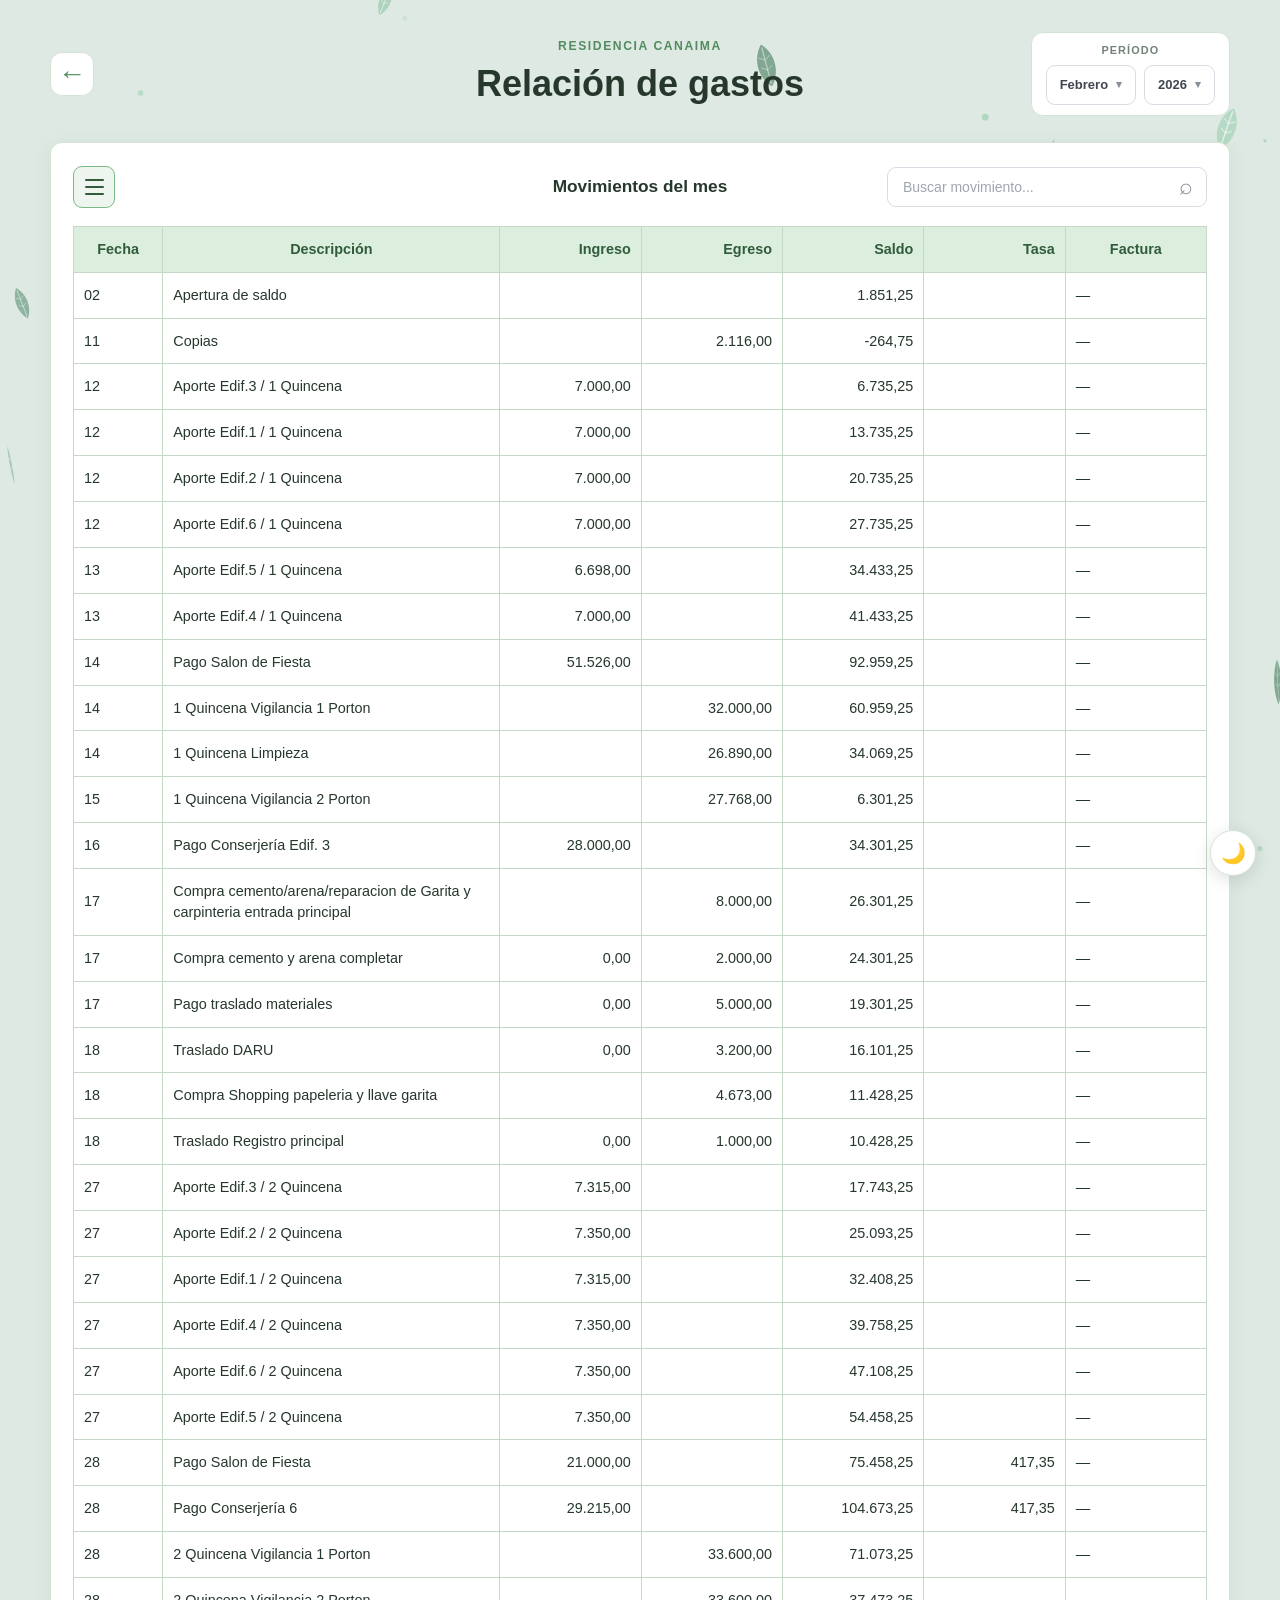
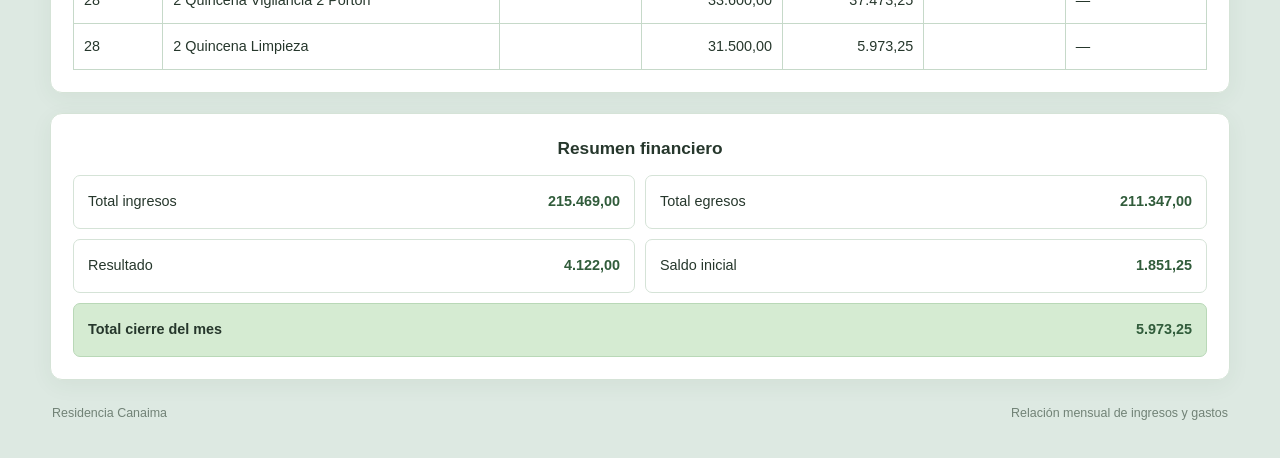
==== commit aa5823f5: "hojas en relacion gastos" ====
--- a/Consulta de mes/index.html
+++ b/Consulta de mes/index.html
@@ -19,7 +19,10 @@
 
 <body>
 
-    <main class="page">
+    <!-- Fondo Dinámico Natural (Hojas y Brisa de Canaima) -->
+    <canvas id="natureCanvas" style="position:fixed;inset:0;width:100%;height:100%;pointer-events:none;z-index:0;" aria-hidden="true"></canvas>
+
+    <main class="page" style="position:relative;z-index:1;">
 
         <header class="page-header">
 
@@ -251,6 +254,7 @@
     <script src="js/script.js"></script>
     <script src="js/search.js"></script>
     <script src="js/sort.js"></script>
+    <script src="../nature-leaves.js"></script>
 
     <button class="theme-toggle" type="button"
         aria-label="Cambiar modo" title="Cambiar modo">
--- a/Consulta de mes/css/styles.css
+++ b/Consulta de mes/css/styles.css
@@ -5,7 +5,7 @@
 ======================================== */
 
 :root {
-    --page-bg: #f1f7f1;
+    --page-bg: #dde9e2;
     --surface: #ffffff;
 
     --ink: #26372c;
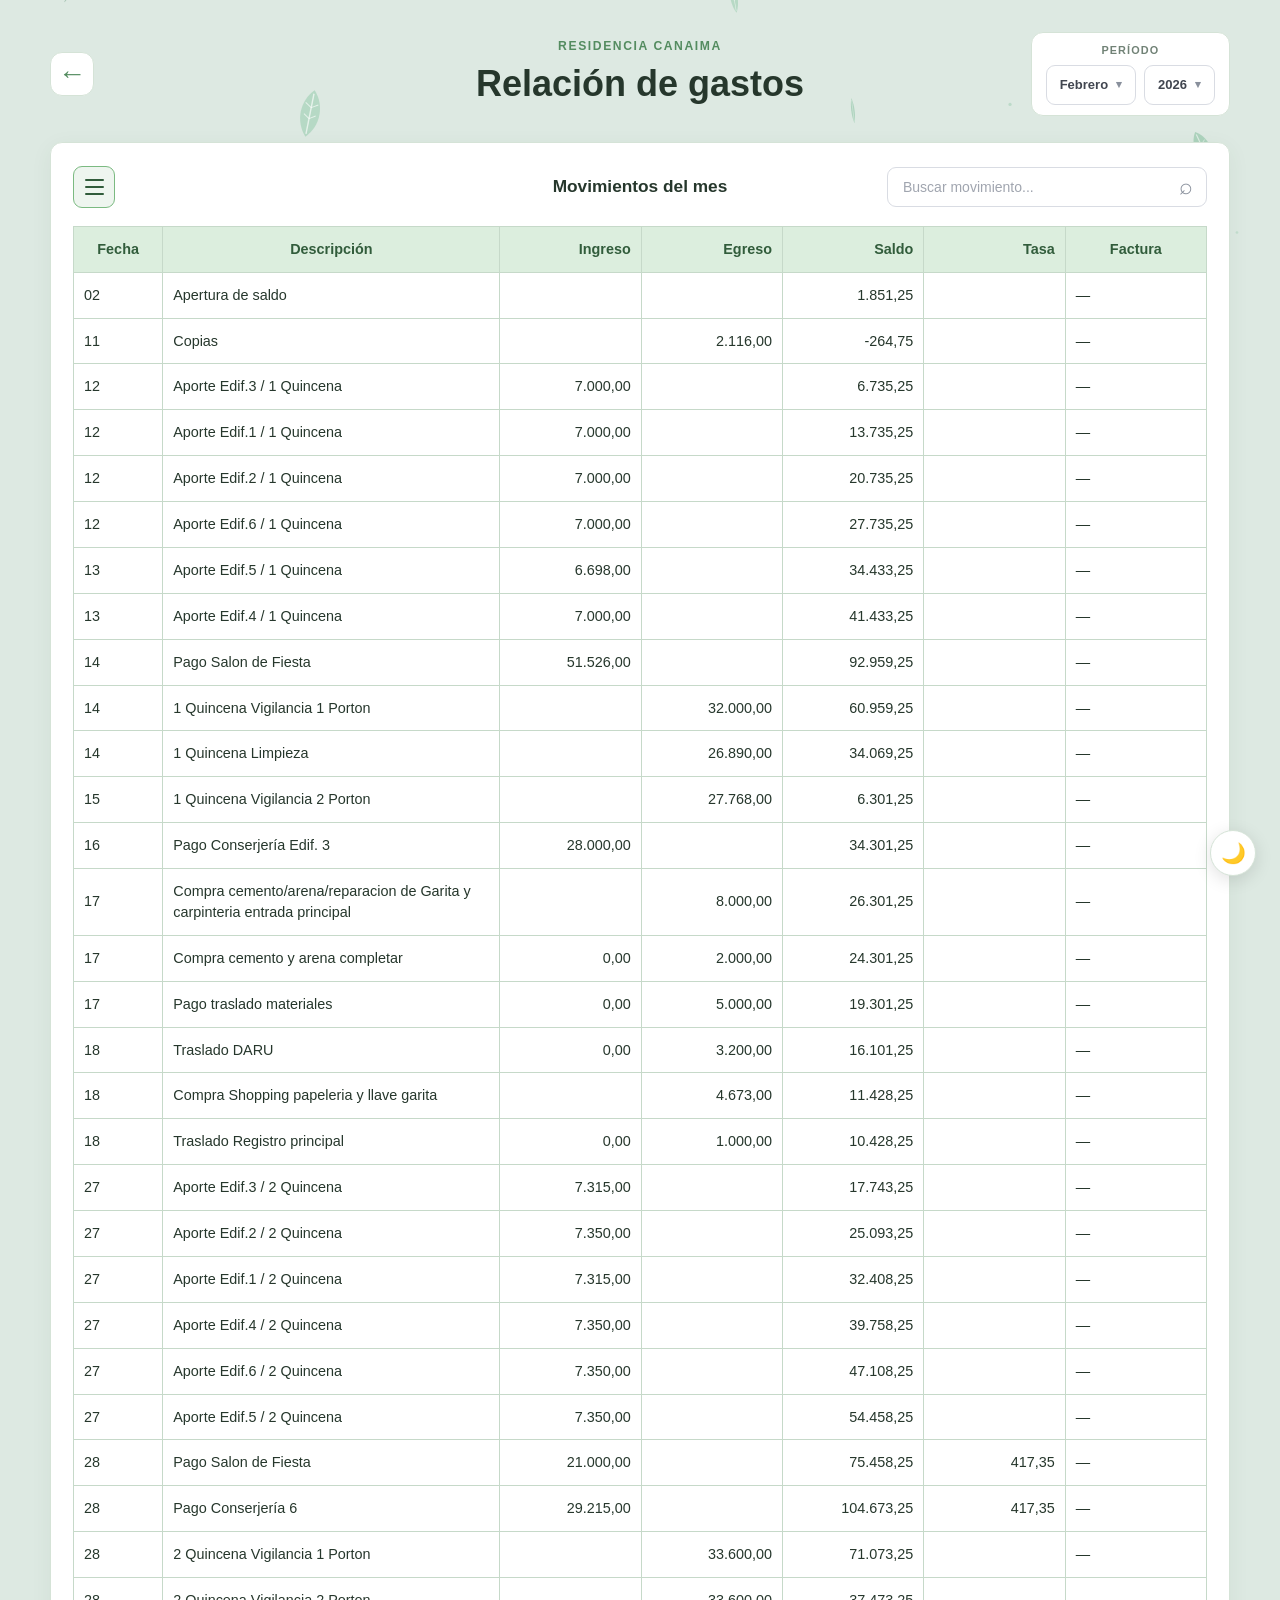
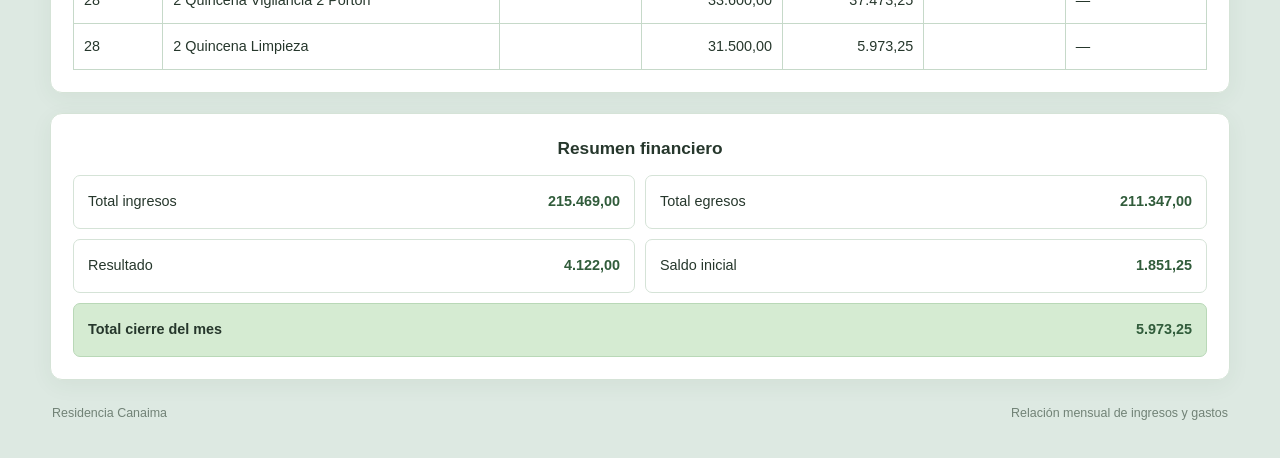
==== commit 4bca22bb: "Pequeñas optimizaciones" ====
--- a/Consulta de mes/index.html
+++ b/Consulta de mes/index.html
@@ -10,17 +10,16 @@
     <link rel="stylesheet" href="css/styles.css">
     <link rel="stylesheet" href="css/animations.css">
     <link rel="stylesheet" href="css/search.css">
-    <link rel="stylesheet" href="css/responsive.css">
     <link rel="stylesheet" href="css/sort.css">
     <link rel="stylesheet" href="css/dark-mode.css">
 
-    <script src="js/dark-mode.js"></script>
+    <script src="../theme.js"></script>
 </head>
 
 <body>
 
     <!-- Fondo Dinámico Natural (Hojas y Brisa de Canaima) -->
-    <canvas id="natureCanvas" style="position:fixed;inset:0;width:100%;height:100%;pointer-events:none;z-index:0;" aria-hidden="true"></canvas>
+    <canvas id="natureCanvas" aria-hidden="true"></canvas>
 
     <main class="page" style="position:relative;z-index:1;">
 
@@ -61,22 +60,7 @@
 
                         </button>
 
-                        <div class="period-select-menu" id="mes-select-menu" hidden>
-
-                            <button type="button" class="period-select-option" data-value="enero">Enero</button>
-                            <button type="button" class="period-select-option" data-value="febrero">Febrero</button>
-                            <button type="button" class="period-select-option" data-value="marzo">Marzo</button>
-                            <button type="button" class="period-select-option" data-value="abril">Abril</button>
-                            <button type="button" class="period-select-option" data-value="mayo">Mayo</button>
-                            <button type="button" class="period-select-option" data-value="junio">Junio</button>
-                            <button type="button" class="period-select-option" data-value="julio">Julio</button>
-                            <button type="button" class="period-select-option" data-value="agosto">Agosto</button>
-                            <button type="button" class="period-select-option" data-value="septiembre">Septiembre</button>
-                            <button type="button" class="period-select-option" data-value="octubre">Octubre</button>
-                            <button type="button" class="period-select-option" data-value="noviembre">Noviembre</button>
-                            <button type="button" class="period-select-option" data-value="diciembre">Diciembre</button>
-
-                        </div>
+                        <div class="period-select-menu" id="mes-select-menu" hidden></div>
 
                     </div>
 
@@ -95,20 +79,7 @@
 
                         </button>
 
-                        <div class="period-select-menu" id="anio-select-menu" hidden>
-
-                            <button type="button" class="period-select-option" data-value="2026">2026</button>
-                            <button type="button" class="period-select-option" data-value="2027">2027</button>
-                            <button type="button" class="period-select-option" data-value="2028">2028</button>
-                            <button type="button" class="period-select-option" data-value="2029">2029</button>
-                            <button type="button" class="period-select-option" data-value="2030">2030</button>
-                            <button type="button" class="period-select-option" data-value="2031">2031</button>
-                            <button type="button" class="period-select-option" data-value="2032">2032</button>
-                            <button type="button" class="period-select-option" data-value="2033">2033</button>
-                            <button type="button" class="period-select-option" data-value="2034">2034</button>
-                            <button type="button" class="period-select-option" data-value="2035">2035</button>
-
-                        </div>
+                        <div class="period-select-menu" id="anio-select-menu" hidden></div>
 
                     </div>
 
@@ -251,6 +222,7 @@
     </main>
 
 
+    <script src="js/shared.js"></script>
     <script src="js/script.js"></script>
     <script src="js/search.js"></script>
     <script src="js/sort.js"></script>
--- a/Consulta de mes/css/styles.css
+++ b/Consulta de mes/css/styles.css
@@ -101,16 +101,6 @@
         border-color 0.25s ease;
 }
 
-.back-button:hover {
-    background: var(--header-bg);
-    border-color: var(--accent);
-    transform: translateX(-3px);
-}
-
-.back-button:active {
-    transform: scale(0.94);
-}
-
 .back-button:focus-visible {
     outline: 2px solid var(--accent);
     outline-offset: 3px;
@@ -225,8 +215,9 @@
     color: #30343b;
 }
 
-/* Menú desplegable idéntico a .sort-menu */
-.period-select-menu {
+/* Menú desplegable compartido (.period-select-menu y .sort-menu) */
+.period-select-menu,
+.ledger-section .sort-menu {
     position: absolute;
     top: calc(100% + 7px);
     left: 0;
@@ -253,12 +244,14 @@
     min-width: 105px;
 }
 
-.period-select-menu[hidden] {
+.period-select-menu[hidden],
+.ledger-section .sort-menu[hidden] {
     display: none !important;
 }
 
-/* Opciones idénticas a .sort-option */
-.period-select-option {
+/* Opciones compartidas (.period-select-option y .sort-option) */
+.period-select-option,
+.ledger-section .sort-option {
     display: block;
     width: 100%;
     padding: 9px 12px;
@@ -282,17 +275,27 @@
         padding-left 0.2s ease;
 }
 
-.period-select-option:hover {
+.period-select-option:hover,
+.ledger-section .sort-option:hover {
     color: #30343b;
     background: #f0f1f5;
     padding-left: 16px;
 }
 
-.period-select-option:active {
+.period-select-option:active,
+.ledger-section .sort-option:active {
     background: #e5e7ed;
 }
 
-.period-select-option.is-selected {
+.period-select-option:focus-visible,
+.ledger-section .sort-option:focus-visible {
+    outline: 2px solid #8795ad;
+    outline-offset: -2px;
+    background: #f0f1f5;
+}
+
+.period-select-option.is-selected,
+.ledger-section .sort-option.is-selected {
     font-weight: 700;
     color: #315c3b;
     background: #eef5ef;
@@ -686,16 +689,14 @@
 
 
 /* ========================================
-   ACCESIBILIDAD: REDUCED MOTION
-======================================== */
-
-@media (prefers-reduced-motion: reduce) {
-
-    .page-header,
-    .ledger-section,
-    .summary-section,
-    .page-footer {
-        animation: none;
-    }
-
-}
+   AJUSTES RESPONSIVE DE TABLA (<= 620px)
+======================================== */
+
+@media (max-width: 620px) {
+
+    .ledger th:first-child {
+        min-width: 48px;
+        white-space: nowrap;
+    }
+
+}
--- a/Consulta de mes/css/sort.css
+++ b/Consulta de mes/css/sort.css
@@ -78,77 +78,22 @@
 }
 
 /* ========================================
-   MENÚ DESPLEGABLE
+   MENÚ DESPLEGABLE (estilos base en styles.css)
 ======================================== */
 
 .ledger-section .sort-menu {
-    position: absolute;
     top: calc(100% + 9px);
-    left: 0;
-
     width: 270px;
-    padding: 6px;
-
-    background: #ffffff;
-    border: 1px solid #e0e3e9;
-    border-radius: 10px;
-
-    box-shadow: 0 8px 24px rgba(0, 0, 0, 0.12);
-    z-index: 100;
+    max-height: none;
+    overflow-y: visible;
 }
 
-.ledger-section .sort-menu[hidden] {
-    display: none !important;
-}
-
-/* ========================================
-   OPCIONES DEL MENÚ
-======================================== */
-
 .ledger-section .sort-option {
-    display: block;
-    width: 100%;
     padding: 11px 12px;
-
-    font-family: inherit;
-    font-size: 13px;
-    font-weight: 500;
-    text-align: left;
-
-    color: #414650;
-    background: transparent;
-
-    border: none;
-    border-radius: 7px;
-
-    cursor: pointer;
-
-    transition:
-        background 0.2s ease,
-        color 0.2s ease,
-        padding-left 0.2s ease;
 }
 
 .ledger-section .sort-option:hover {
-    color: #30343b;
-    background: #f0f1f5;
     padding-left: 17px;
-}
-
-.ledger-section .sort-option:active {
-    background: #e5e7ed;
-}
-
-.ledger-section .sort-option:focus-visible {
-    outline: 2px solid #8795ad;
-    outline-offset: -2px;
-    background: #f0f1f5;
-}
-
-.ledger-section .sort-option.is-selected {
-    font-weight: 700;
-    color: #315c3b;
-    background: #eef5ef;
 }
 
 
--- a/Consulta de mes/css/dark-mode.css
+++ b/Consulta de mes/css/dark-mode.css
@@ -109,26 +109,33 @@
     border-color: #75bd7b;
 }
 
-[data-theme="dark"] .ledger-section .sort-menu {
+/* Menús y opciones compartidas (Ordenamiento y Período) */
+[data-theme="dark"] .ledger-section .sort-menu,
+[data-theme="dark"] .period-select-menu {
     background: #1e2820;
     border-color: #2b392f;
     box-shadow: 0 8px 24px rgba(0, 0, 0, 0.45);
-}
-
-[data-theme="dark"] .ledger-section .sort-option {
-    color: #e5ece6;
-}
-
-[data-theme="dark"] .ledger-section .sort-option:hover {
+    scrollbar-color: #2b392f transparent;
+}
+
+[data-theme="dark"] .ledger-section .sort-option,
+[data-theme="dark"] .period-select-option {
+    color: #e5ece6;
+}
+
+[data-theme="dark"] .ledger-section .sort-option:hover,
+[data-theme="dark"] .period-select-option:hover {
     background: #27382c;
     color: #ffffff;
 }
 
-[data-theme="dark"] .ledger-section .sort-option:active {
+[data-theme="dark"] .ledger-section .sort-option:active,
+[data-theme="dark"] .period-select-option:active {
     background: #2f4335;
 }
 
-[data-theme="dark"] .ledger-section .sort-option.is-selected {
+[data-theme="dark"] .ledger-section .sort-option.is-selected,
+[data-theme="dark"] .period-select-option.is-selected {
     color: #85c988;
     background: #223427;
 }
@@ -145,7 +152,7 @@
     border-color: #5ea364;
 }
 
-/* Selectores de período (Mes y Año con estilo idéntico a ordenamiento) */
+/* Selectores de período */
 [data-theme="dark"] .page-header .period {
     background: #1a221d;
     border-color: #2b392f;
@@ -169,31 +176,6 @@
 
 [data-theme="dark"] .period-select-btn[aria-expanded="true"] .period-select-arrow {
     color: #85c988;
-}
-
-[data-theme="dark"] .period-select-menu {
-    background: #1e2820;
-    border-color: #2b392f;
-    box-shadow: 0 8px 24px rgba(0, 0, 0, 0.45);
-    scrollbar-color: #2b392f transparent;
-}
-
-[data-theme="dark"] .period-select-option {
-    color: #e5ece6;
-}
-
-[data-theme="dark"] .period-select-option:hover {
-    background: #27382c;
-    color: #ffffff;
-}
-
-[data-theme="dark"] .period-select-option:active {
-    background: #2f4335;
-}
-
-[data-theme="dark"] .period-select-option.is-selected {
-    color: #85c988;
-    background: #223427;
 }
 
 /* ========================================
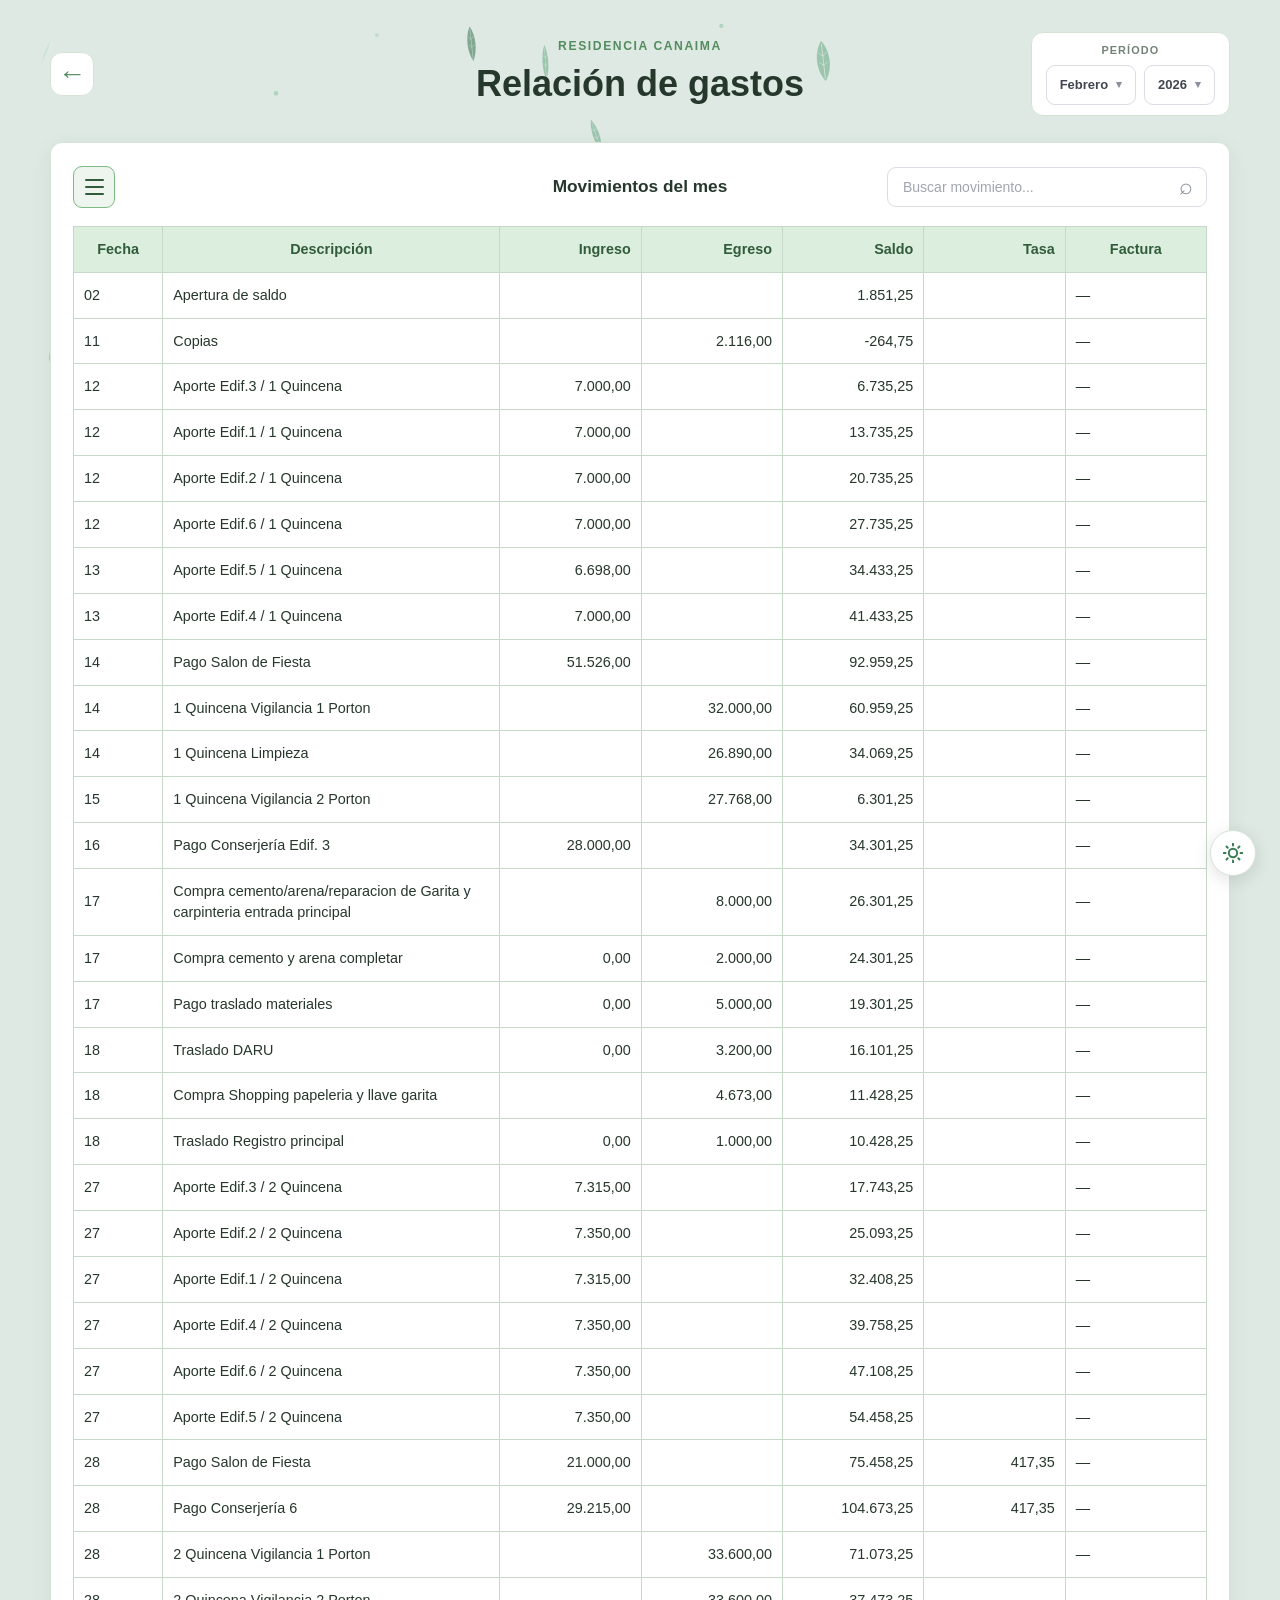
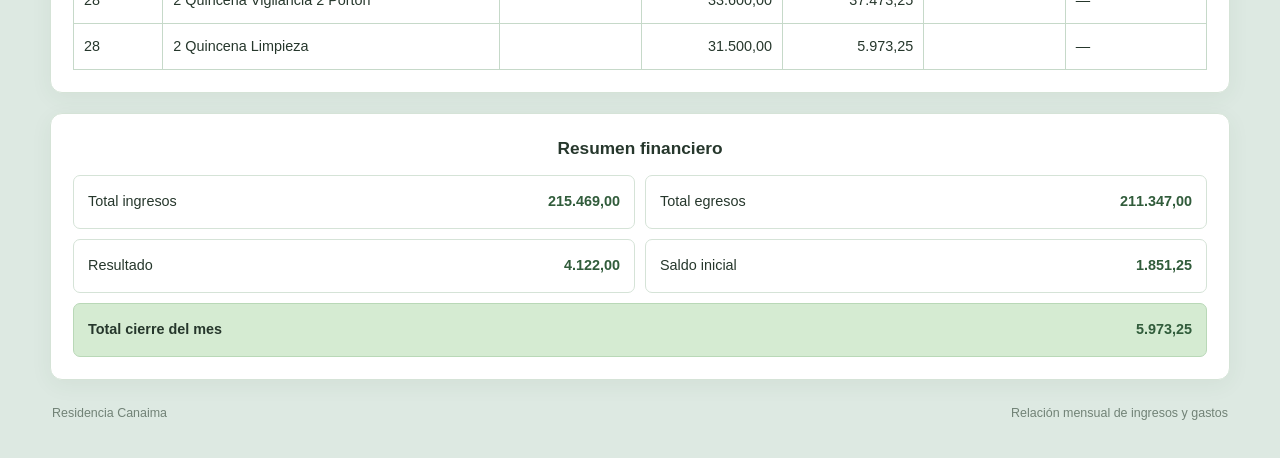
==== commit f9d56986: "unificar tema, estilos, utilidades e iconos sol/luna entre paginas" ====
--- a/Consulta de mes/index.html
+++ b/Consulta de mes/index.html
@@ -229,11 +229,7 @@
     <script src="../nature-leaves.js"></script>
 
     <button class="theme-toggle" type="button"
-        aria-label="Cambiar modo" title="Cambiar modo">
-
-        <span class="theme-toggle-icon" aria-hidden="true">🌙</span>
-
-    </button>
+        aria-label="Cambiar modo" title="Cambiar modo"></button>
 
 </body>
 </html>
--- a/Consulta de mes/css/dark-mode.css
+++ b/Consulta de mes/css/dark-mode.css
@@ -226,8 +226,7 @@
     border: 1px solid #d5e3d7;
     box-shadow: 0 4px 18px rgba(0, 0, 0, 0.12);
 
-    color: #26372c;
-    font-size: 20px;
+    color: #387b55;
     line-height: 1;
 
     cursor: pointer;
@@ -241,6 +240,25 @@
         box-shadow 0.25s ease;
 }
 
+.theme-toggle .sun-icon,
+.theme-toggle .moon-icon {
+    width: 20px;
+    height: 20px;
+    flex-shrink: 0;
+}
+
+.theme-toggle .moon-icon {
+    display: none;
+}
+
+[data-theme="dark"] .theme-toggle .sun-icon {
+    display: none;
+}
+
+[data-theme="dark"] .theme-toggle .moon-icon {
+    display: block;
+}
+
 .theme-toggle:hover {
     transform: translateY(-3px) scale(1.06);
     box-shadow: 0 8px 22px rgba(0, 0, 0, 0.2);
@@ -253,7 +271,7 @@
 [data-theme="dark"] .theme-toggle {
     background: #1a221d;
     border-color: #2b392f;
-    color: #ffd166;
+    color: #e3f5eb;
     box-shadow: 0 4px 18px rgba(0, 0, 0, 0.45);
 }
 
